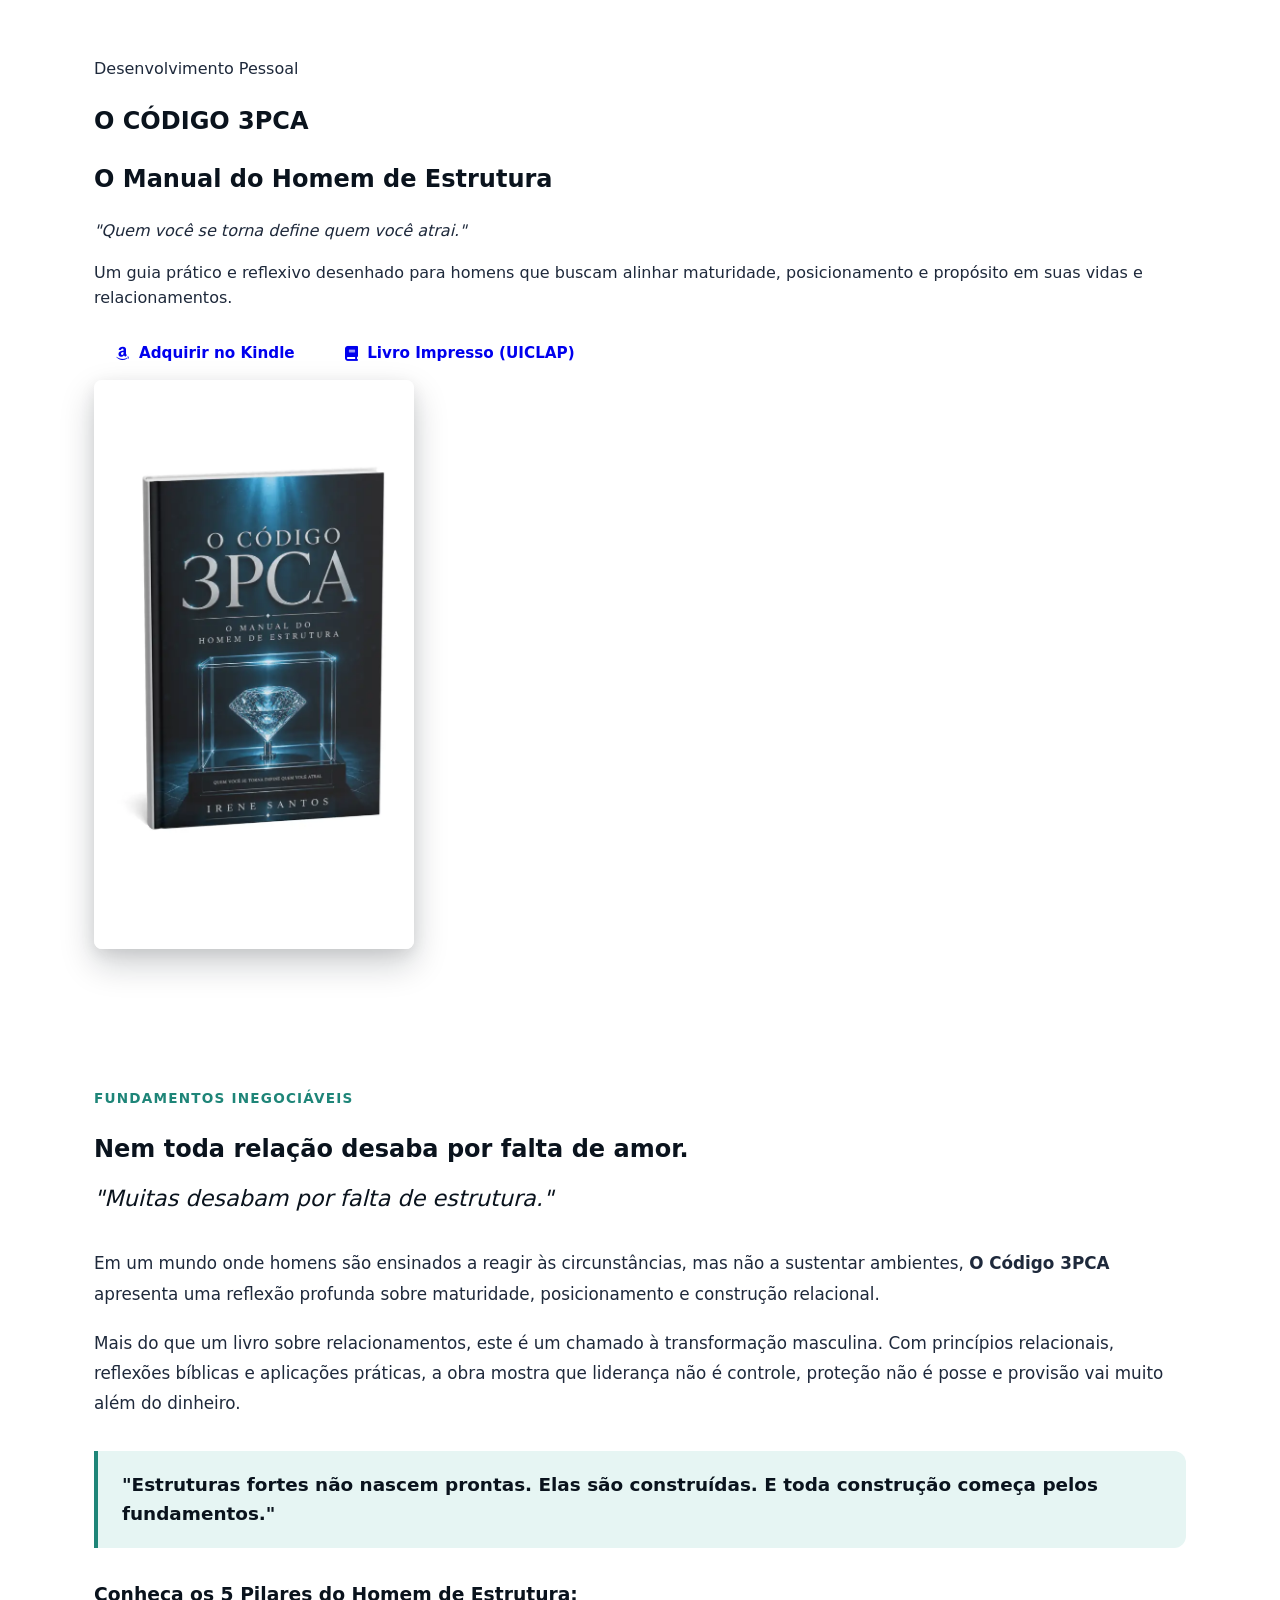
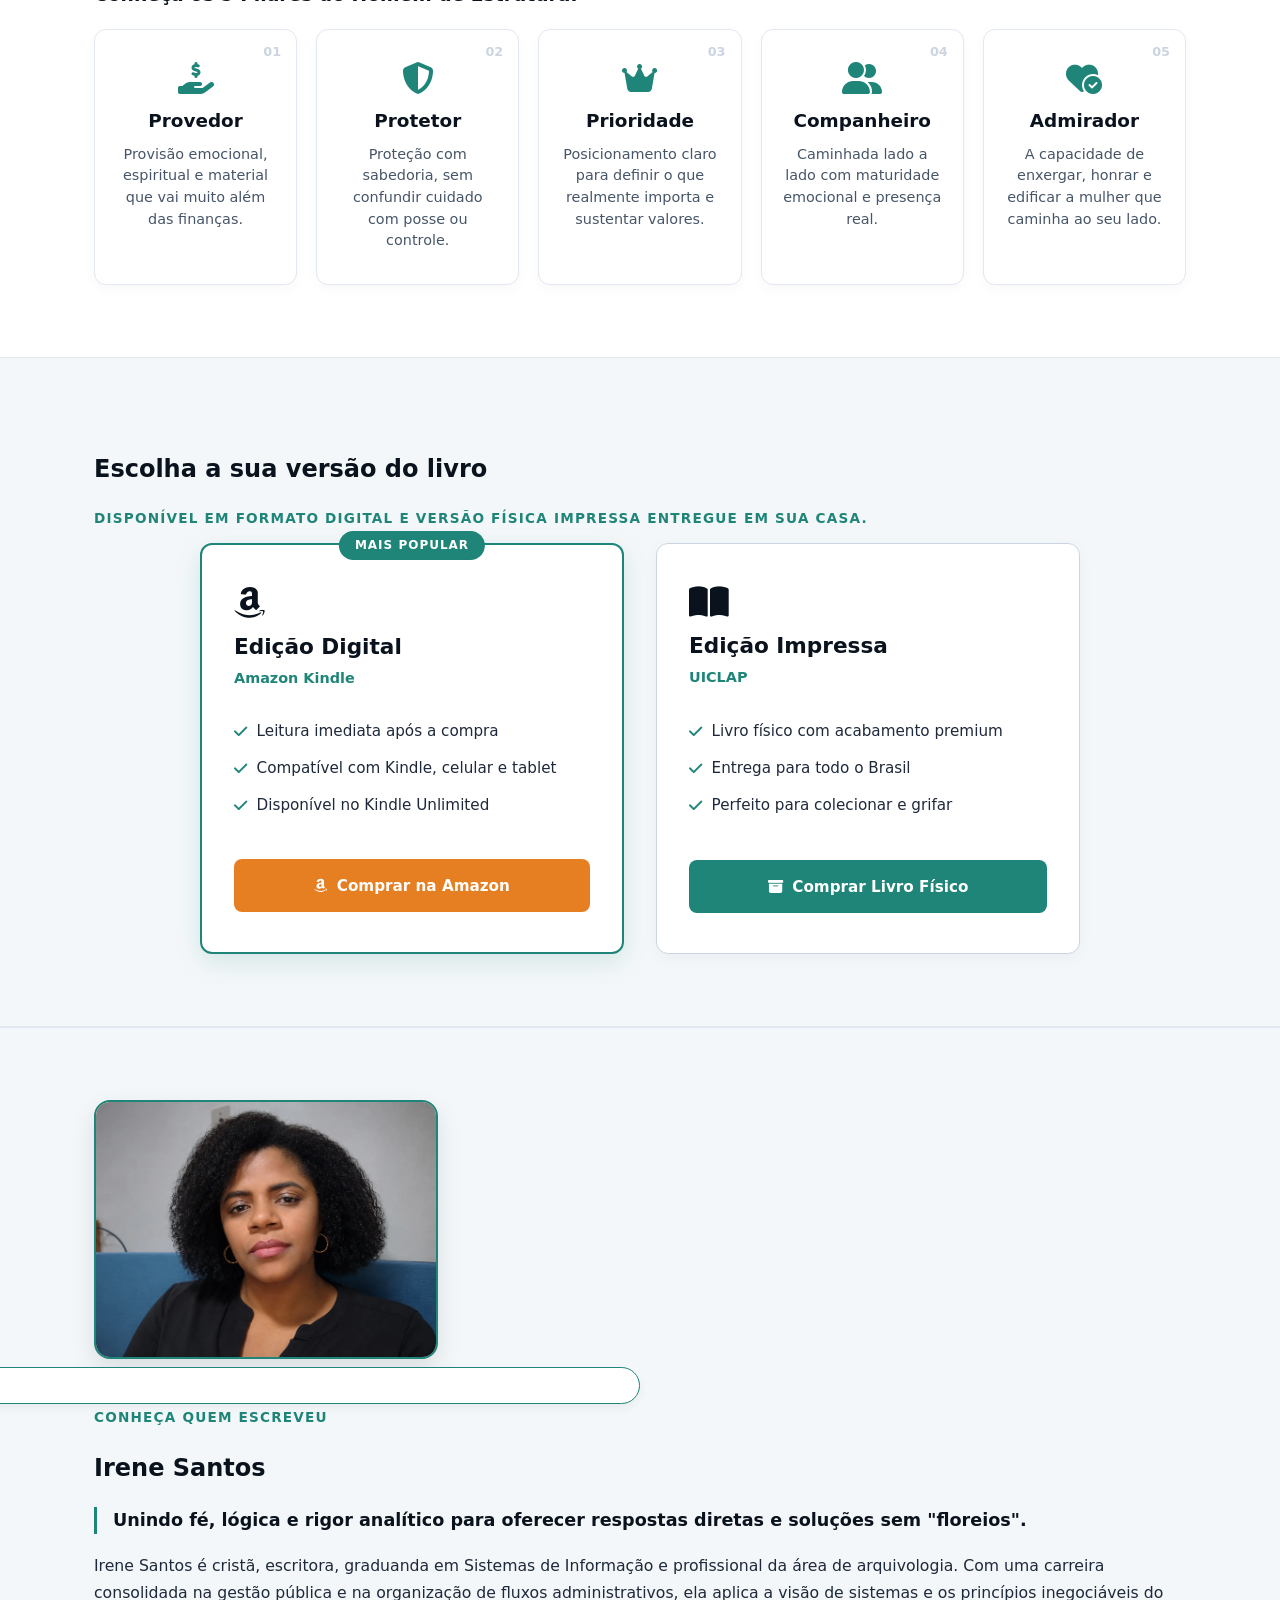
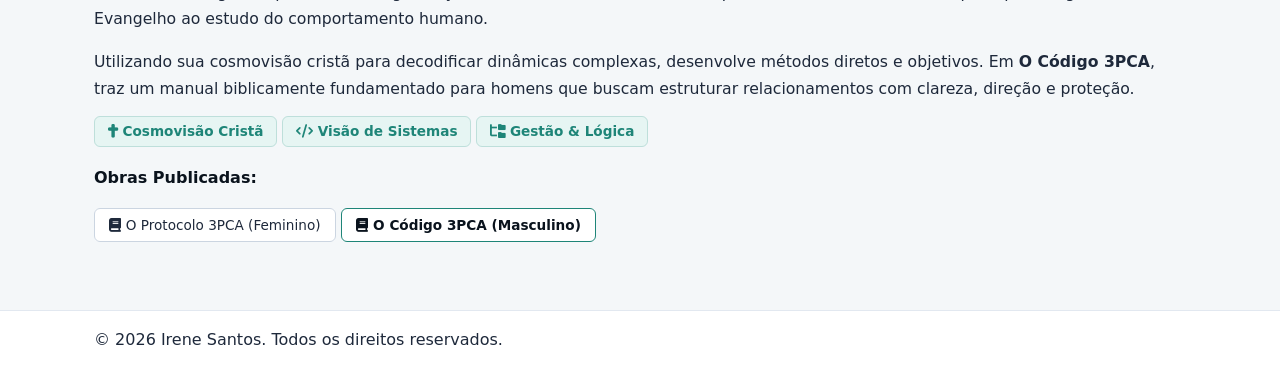
==== index.html @ 11f5ca6d "Update links and image source in index.html 2A" ====
<!DOCTYPE html>
<html lang="pt-BR">
<head>
  <meta charset="UTF-8">
  <meta name="viewport" content="width=device-width, initial-scale=1.0">
  <title>O Código 3PCA - O Manual do Homem de Estrutura | Irene Santos</title>
  <link rel="stylesheet" href="estilo.css">
  <link rel="stylesheet" href="https://cdnjs.cloudflare.com/ajax/libs/font-awesome/6.4.0/css/all.min.css">
</head>
<body class="theme-dark">

  <!-- HERO SECTION -->
  <section class="hero-livro">
    <div class="container hero-content">
      <div class="hero-text">
        <span class="badge">Desenvolvimento Pessoal</span>
        <h1>O CÓDIGO 3PCA</h1>
        <h2 class="subtitulo-livro">O Manual do Homem de Estrutura</h2>
        <p class="frase-impacto"><em>"Quem você se torna define quem você atrai."</em></p>
        
        <p class="descricao">
          Um guia prático e reflexivo desenhado para homens que buscam alinhar maturidade, posicionamento e propósito em suas vidas e relacionamentos.
        </p>

        <div class="cta-group">
          <a href="https://www.amazon.com.br/dp/B0H6GTV5L2" target="_blank" class="btn-amazon">
            <i class="fa-brands fa-amazon"></i> Adquirir no Kindle
          </a>
          <a href="https://loja.uiclap.com/titulo/ua179970" target="_blank" class="btn-uiclap">
            <i class="fa-solid fa-book"></i> Livro Impresso (UICLAP)
          </a>
        </div>
      </div>

      <div class="hero-capa">
        <!-- Mockup da capa em destaque -->
        <img src="livrocdg.webp" alt="Capa do livro O Código 3PCA" class="capa-3d">
      </div>
    </div>
  </section>

<!-- SEÇÃO SINOPSE E MENSAGEM PRINCIPAL -->
  <section id="sinopse" class="section secao-sinopse">
    <div class="container">
      
      <!-- CABEÇALHO DA SINOPSE -->
      <div class="sinopse-header text-center">
        <span class="subtitulo-sinopse">Fundamentos Inegociáveis</span>
        <h2 class="section-title">Nem toda relação desaba por falta de amor.</h2>
        <p class="frase-mestra"><em>"Muitas desabam por falta de estrutura."</em></p>
      </div>

      <!-- TEXTO DA SINOPSE EM DESTAQUE -->
      <div class="sinopse-corpo">
        <p>
          Em um mundo onde homens são ensinados a reagir às circunstâncias, mas não a sustentar ambientes, <strong>O Código 3PCA</strong> apresenta uma reflexão profunda sobre maturidade, posicionamento e construção relacional.
        </p>
        <p>
          Mais do que um livro sobre relacionamentos, este é um chamado à transformação masculina. Com princípios relacionais, reflexões bíblicas e aplicações práticas, a obra mostra que liderança não é controle, proteção não é posse e provisão vai muito além do dinheiro.
        </p>
        <blockquote class="destaque-chamada">
          "Estruturas fortes não nascem prontas. Elas são construídas. E toda construção começa pelos fundamentos."
        </blockquote>
      </div>

      <!-- OS 5 PILARES FUNDAMENTAIS -->
      <div class="pilares-container">
        <h3 class="text-center titulo-pilares">Conheça os 5 Pilares do Homem de Estrutura:</h3>
        
        <div class="grid-5-pilares">
          <div class="card-pilar">
            <span class="numero-pilar">01</span>
            <i class="fa-solid fa-hand-holding-dollar icon-pilar"></i>
            <h4>Provedor</h4>
            <p>Provisão emocional, espiritual e material que vai muito além das finanças.</p>
          </div>

          <div class="card-pilar">
            <span class="numero-pilar">02</span>
            <i class="fa-solid fa-shield-halved icon-pilar"></i>
            <h4>Protetor</h4>
            <p>Proteção com sabedoria, sem confundir cuidado com posse ou controle.</p>
          </div>

          <div class="card-pilar">
            <span class="numero-pilar">03</span>
            <i class="fa-solid fa-crown icon-pilar"></i>
            <h4>Prioridade</h4>
            <p>Posicionamento claro para definir o que realmente importa e sustentar valores.</p>
          </div>

          <div class="card-pilar">
            <span class="numero-pilar">04</span>
            <i class="fa-solid fa-user-group icon-pilar"></i>
            <h4>Companheiro</h4>
            <p>Caminhada lado a lado com maturidade emocional e presença real.</p>
          </div>

          <div class="card-pilar">
            <span class="numero-pilar">05</span>
            <i class="fa-solid fa-heart-circle-check icon-pilar"></i>
            <h4>Admirador</h4>
            <p>A capacidade de enxergar, honrar e edificar a mulher que caminha ao seu lado.</p>
          </div>
        </div>
      </div>

    </div>
  </section>

  <!-- SEÇÃO DE VENDAS / OPÇÕES DE COMPRA -->
  <section id="comprar" class="section secao-venda">
    <div class="container text-center">
      <h2 class="section-title">Escolha a sua versão do livro</h2>
      <p class="section-subtitle">Disponível em formato digital e versão física impressa entregue em sua casa.</p>

      <div class="grid-venda">
        <!-- OPÇÃO 1: KINDLE / AMAZON -->
        <div class="card-venda card-destaque">
          <div class="tag-venda">Mais Popular</div>
          <div class="card-header">
            <i class="fa-brands fa-amazon icon-venda"></i>
            <h3>Edição Digital</h3>
            <span class="plataforma">Amazon Kindle</span>
          </div>
          
          <ul class="beneficios-venda">
            <li><i class="fa-solid fa-check"></i> Leitura imediata após a compra</li>
            <li><i class="fa-solid fa-check"></i> Compatível com Kindle, celular e tablet</li>
            <li><i class="fa-solid fa-check"></i> Disponível no Kindle Unlimited</li>
          </ul>

          <a href="https://www.amazon.com.br/dp/B0H6GTV5L2" target="_blank" class="btn-comprar btn-amazon-full">
            <i class="fa-brands fa-amazon"></i> Comprar na Amazon
          </a>
        </div>

        <!-- OPÇÃO 2: LIVRO IMPRESSO / UICLAP -->
        <div class="card-venda">
          <div class="card-header">
            <i class="fa-solid fa-book-open icon-venda"></i>
            <h3>Edição Impressa</h3>
            <span class="plataforma">UICLAP</span>
          </div>

          <ul class="beneficios-venda">
            <li><i class="fa-solid fa-check"></i> Livro físico com acabamento premium</li>
            <li><i class="fa-solid fa-check"></i> Entrega para todo o Brasil</li>
            <li><i class="fa-solid fa-check"></i> Perfeito para colecionar e grifar</li>
          </ul>

          <a href="https://loja.uiclap.com/titulo/ua179970" target="_blank" class="btn-comprar btn-uiclap-full">
            <i class="fa-solid fa-box-archive"></i> Comprar Livro Físico
          </a>
        </div>
      </div>
    </div>
  </section>
  
  <!-- SEÇÃO SOBRE A AUTORA -->
  <section id="autora" class="section secao-autora">
    <div class="container grid-autora">
      <!-- FOTO / ILUSTRAÇÃO DA AUTORA -->
      <div class="autora-imagem-wrapper">
        <img src="irene.webp" alt="Irene Santos" class="foto-autora">
        <div class="badge-autora">
          <i class="fa-solid fa-pen-nib"></i> Autora & Analista
        </div>
      </div>

      <!-- BIOGRAFIA E CREDENCIAIS -->
      <div class="autora-conteudo">
        <span class="subtitulo-autora">Conheça quem escreveu</span>
        <h2>Irene Santos</h2>
        
        <p class="destaque-bio">
          Unindo fé, lógica e rigor analítico para oferecer respostas diretas e soluções sem "floreios".
        </p>

        <p class="texto-bio">
          Irene Santos é cristã, escritora, graduanda em Sistemas de Informação e profissional da área de arquivologia. Com uma carreira consolidada na gestão pública e na organização de fluxos administrativos, ela aplica a visão de sistemas e os princípios inegociáveis do Evangelho ao estudo do comportamento humano.
        </p>

        <p class="texto-bio">
          Utilizando sua cosmovisão cristã para decodificar dinâmicas complexas, desenvolve métodos diretos e objetivos. Em <strong>O Código 3PCA</strong>, traz um manual biblicamente fundamentado para homens que buscam estruturar relacionamentos com clareza, direção e proteção.
        </p>

        <!-- TAGS DE EXPERTISE / PILARES DA AUTORA -->
        <div class="tags-expertise">
          <span><i class="fa-solid fa-cross"></i> Cosmovisão Cristã</span>
          <span><i class="fa-solid fa-code"></i> Visão de Sistemas</span>
          <span><i class="fa-solid fa-folder-tree"></i> Gestão & Lógica</span>
        </div>

        <!-- LIVROS DA AUTORA (CARDS COMPACTOS) -->
        <div class="obras-autora">
          <h4>Obras Publicadas:</h4>
          <div class="lista-obras">
            <span class="obra-tag"><i class="fa-solid fa-book"></i> O Protocolo 3PCA (Feminino)</span>
            <span class="obra-tag destaque"><i class="fa-solid fa-book"></i> O Código 3PCA (Masculino)</span>
          </div>
        </div>
      </div>
    </div>
  </section>

  <!-- RODAPÉ -->
  <footer class="footer">
    <div class="container text-center">
      <p>&copy; 2026 Irene Santos. Todos os direitos reservados.</p>
    </div>
  </footer>

</body>
</html>
---- estilo.css ----
/* ==========================================================================
   1. VARIÁVEIS GLOBAIS E TEMA LIGHT PREMIUM
   ========================================================================== */
:root {
  --color-primary: #0a131d;     /* Azul-noturno profundo da capa */
  --color-bg-body: #ffffff;     /* Fundo branco puro */
  --color-bg-section: #f4f7f9;  /* Cinza-azulado muito claro para alternância */
  --color-card-bg: #ffffff;     /* Fundo dos cartões em branco */
  
  --color-accent: #1e8578;      /* Verde-água/Turquesa escuro (Contraste Acessível) */
  --color-accent-light: #e6f5f3;/* Fundo suave para destaques */
  
  --color-text-main: #1e293b;   /* Texto principal (Azul/Cinza escuro para máxima nitidez) */
  --color-text-muted: #475569;  /* Texto secundário/subtítulos */
  --color-titles: #0a131d;      /* Títulos principais em azul-noturno */
  
  --radius-md: 12px;
  --max-width: 1140px;
}

body {
  background-color: var(--color-bg-body);
  color: var(--color-text-main);
  font-family: system-ui, -apple-system, BlinkMacSystemFont, "Segoe UI", Roboto, sans-serif;
  margin: 0;
  line-height: 1.6;
}

/* ==========================================================================
   2. ESTRUTURA E CONTAINERS
   ========================================================================== */
.container {
  width: 90%;
  max-width: var(--max-width);
  margin: 0 auto;
  padding-left: 1.5rem;
  padding-right: 1.5rem;
  box-sizing: border-box;
}

.section, 
.secao-sinopse, 
.secao-autora, 
.secao-venda {
  padding: 4.5rem 0;
  box-sizing: border-box;
}

/* Alternância suave de seções */
.secao-autora, 
.secao-venda {
  background-color: var(--color-bg-section);
  border-top: 1px solid #e2e8f0;
  border-bottom: 1px solid #e2e8f0;
}

/* ==========================================================================
   3. TIPOGRAFIA E CABEÇALHOS
   ========================================================================== */
h1, h2, h3, h4, 
.section-title, 
.autora-conteudo h2 {
  color: var(--color-titles);
  font-weight: 700;
}

.section-subtitle, 
.subtitulo-sinopse, 
.subtitulo-autora {
  color: var(--color-accent);
  font-weight: 700;
  text-transform: uppercase;
  letter-spacing: 1.2px;
  font-size: 0.85rem;
}

/* ==========================================================================
   4. HERO SECTION E DESTAQUE DA CAPA
   ========================================================================== */
.hero-livro {
  padding: 3.5rem 0;
  background-color: var(--color-bg-body);
}

.capa-3d {
  width: 100%;
  max-width: 320px;
  border-radius: 8px;
  box-shadow: 0 15px 35px rgba(10, 19, 29, 0.2), 0 5px 15px rgba(0, 0, 0, 0.08);
  transition: transform 0.3s ease;
}

.capa-3d:hover {
  transform: translateY(-5px);
}

/* ==========================================================================
   5. SEÇÃO SINOPSE E OS 5 PILARES
   ========================================================================== */
.secao-sinopse {
  background-color: var(--color-bg-body);
}

.frase-mestra {
  font-size: 1.4rem;
  color: var(--color-titles);
  margin-top: -0.5rem;
  margin-bottom: 2rem;
  font-style: italic;
}

.sinopse-corpo p {
  color: var(--color-text-main);
  font-size: 1.05rem;
  line-height: 1.8;
  margin-bottom: 1.2rem;
}

.destaque-chamada {
  background: var(--color-accent-light);
  border-left: 4px solid var(--color-accent);
  color: var(--color-titles);
  font-size: 1.15rem;
  font-weight: 600;
  padding: 1.2rem 1.5rem;
  margin: 2rem 0;
  border-radius: 0 var(--radius-md) var(--radius-md) 0;
  text-align: left;
}

/* Grid dos Pilares */
.grid-5-pilares {
  display: grid;
  grid-template-columns: repeat(auto-fit, minmax(200px, 1fr));
  gap: 1.2rem;
}

.card-pilar {
  background: var(--color-card-bg);
  border: 1px solid #e2e8f0;
  border-radius: var(--radius-md);
  padding: 2rem 1.2rem;
  text-align: center;
  position: relative;
  box-shadow: 0 4px 12px rgba(0, 0, 0, 0.03);
  transition: all 0.3s ease;
}

.card-pilar:hover {
  transform: translateY(-4px);
  border-color: var(--color-accent);
  box-shadow: 0 8px 20px rgba(30, 133, 120, 0.12);
}

.numero-pilar {
  position: absolute;
  top: 12px;
  right: 15px;
  font-size: 0.8rem;
  font-weight: 800;
  color: #cbd5e1;
}

.icon-pilar {
  font-size: 2rem;
  color: var(--color-accent);
  margin-bottom: 0.8rem;
}

.card-pilar h4 {
  color: var(--color-titles);
  font-size: 1.15rem;
  margin: 0 0 0.5rem 0;
}

.card-pilar p {
  color: var(--color-text-muted);
  font-size: 0.9rem;
  line-height: 1.5;
  margin: 0;
}

/* ==========================================================================
   6. SEÇÃO DE VENDAS & CARTÕES DE COMPRA
   ========================================================================== */
.grid-venda {
  display: grid;
  grid-template-columns: repeat(auto-fit, minmax(280px, 1fr));
  gap: 2rem;
  max-width: 880px;
  margin: 0 auto;
}

.card-venda {
  background: var(--color-card-bg);
  border: 1px solid #cbd5e1;
  border-radius: var(--radius-md);
  padding: 2.5rem 2rem;
  position: relative;
  display: flex;
  flex-direction: column;
  justify-content: space-between;
  box-shadow: 0 4px 15px rgba(0, 0, 0, 0.04);
  transition: transform 0.3s ease, border-color 0.3s ease;
}

.card-venda.card-destaque {
  border: 2px solid var(--color-accent);
  box-shadow: 0 8px 25px rgba(30, 133, 120, 0.15);
}

.tag-venda {
  position: absolute;
  top: -14px;
  left: 50%;
  transform: translateX(-50%);
  background-color: var(--color-accent);
  color: #ffffff;
  font-size: 0.75rem;
  font-weight: 700;
  text-transform: uppercase;
  padding: 0.3rem 1rem;
  border-radius: 20px;
  letter-spacing: 1px;
}

.icon-venda {
  font-size: 2.2rem;
  color: var(--color-titles);
  margin-bottom: 0.6rem;
}

.card-header h3 {
  color: var(--color-titles);
  margin: 0;
  font-size: 1.35rem;
}

.plataforma {
  color: var(--color-accent);
  font-size: 0.9rem;
  font-weight: 600;
}

/* Benefícios (Fixa o contraste do texto) */
.beneficios-venda {
  list-style: none;
  padding: 0;
  margin: 1.8rem 0;
  text-align: left;
}

.beneficios-venda li {
  margin-bottom: 0.8rem;
  color: var(--color-text-main); /* Corrigido de #cbd5e1 para escuro */
  font-size: 0.95rem;
  display: flex;
  align-items: center;
  gap: 0.6rem;
}

.beneficios-venda i {
  color: var(--color-accent);
}

/* Botões de Conversão */
.btn-comprar, .btn-amazon, .btn-uiclap {
  display: inline-flex;
  align-items: center;
  justify-content: center;
  gap: 0.6rem;
  padding: 0.9rem 1.4rem;
  border-radius: 8px;
  font-weight: 700;
  text-decoration: none;
  font-size: 0.95rem;
  transition: all 0.25s ease;
}

.btn-amazon-full {
  background-color: #e67e22;
  color: #ffffff;
}

.btn-amazon-full:hover {
  background-color: #d35400;
  box-shadow: 0 4px 12px rgba(230, 126, 34, 0.3);
}

.btn-uiclap-full {
  background-color: var(--color-accent);
  color: #ffffff;
}

.btn-uiclap-full:hover {
  background-color: #16655c;
  box-shadow: 0 4px 12px rgba(30, 133, 120, 0.3);
}

/* ==========================================================================
   7. SEÇÃO SOBRE A AUTORA
   ========================================================================== */
.foto-autora {
  width: 100%;
  max-width: 340px;
  border-radius: 16px;
  border: 2px solid var(--color-accent);
  box-shadow: 0 10px 25px rgba(0, 0, 0, 0.1);
  object-fit: cover;
}

.badge-autora {
  position: static;
  bottom: -15px;
  left: 50%;
  transform: translateX(-50%);
  background-color: var(--color-card-bg);
  border: 1px solid var(--color-accent);
  color: var(--color-titles);
  padding: 0.4rem 1.2rem;
  border-radius: 20px;
  font-size: 0.85rem;
  font-weight: 600;
  box-shadow: 0 4px 10px rgba(0,0,0,0.05);
}

.destaque-bio {
  color: var(--color-titles); /* Corrigido de #ffffff para escuro */
  font-size: 1.1rem;
  font-weight: 600;
  line-height: 1.5;
  border-left: 3px solid var(--color-accent);
  padding-left: 1rem;
  margin-bottom: 1.2rem;
}

.texto-bio {
  color: var(--color-text-main);
  font-size: 0.98rem;
  line-height: 1.7;
  margin-bottom: 1rem;
}

.tags-expertise span {
  background: var(--color-accent-light);
  color: var(--color-accent);
  border: 1px solid rgba(30, 133, 120, 0.2);
  padding: 0.4rem 0.8rem;
  border-radius: 6px;
  font-size: 0.85rem;
  font-weight: 600;
}

.obra-tag {
  background: #ffffff;
  color: var(--color-text-main);
  padding: 0.5rem 0.9rem;
  border-radius: 6px;
  font-size: 0.85rem;
  border: 1px solid #cbd5e1;
}

.obra-tag.destaque {
  border-color: var(--color-accent);
  color: var(--color-titles);
  font-weight: 600;
}

/* Responsividade para Telas Menores */
@media (max-width: 991px) {
  .grid-autora {
    grid-template-columns: 1fr;
    gap: 2.5rem;
  }
}
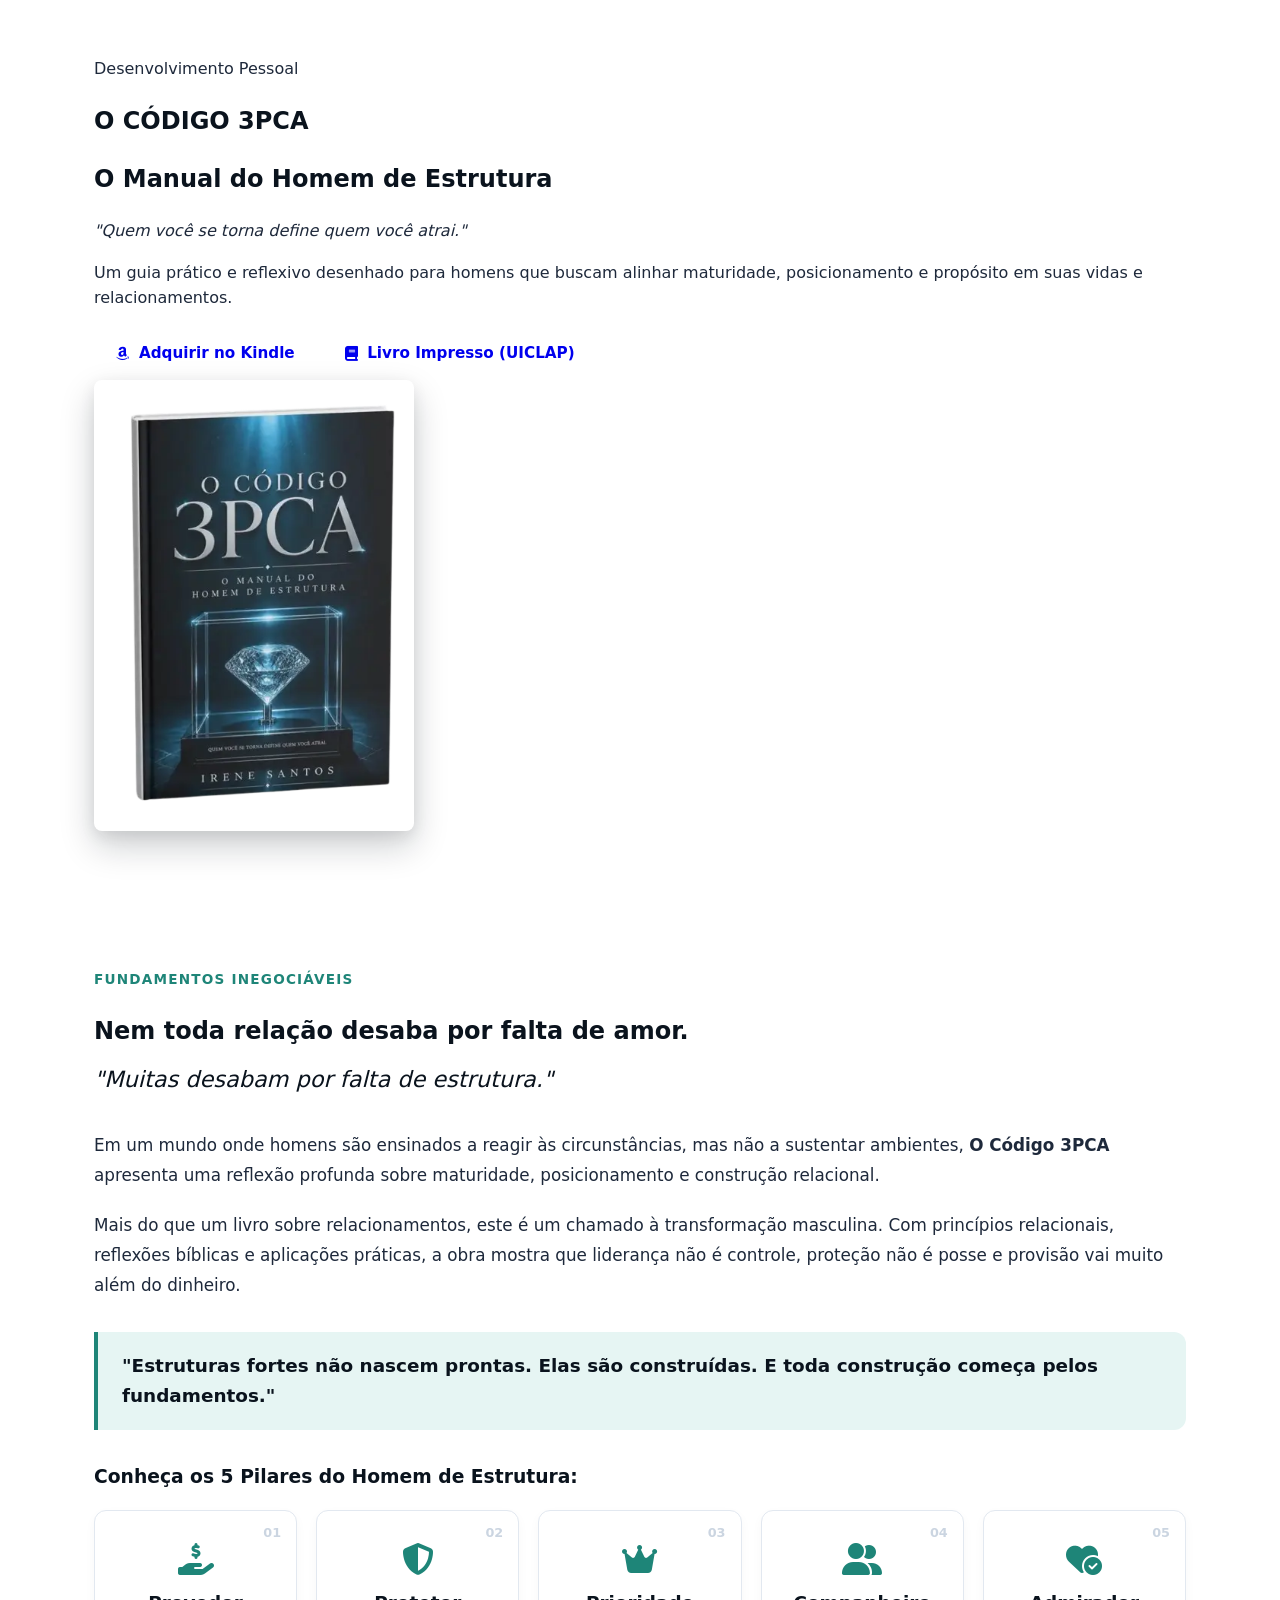
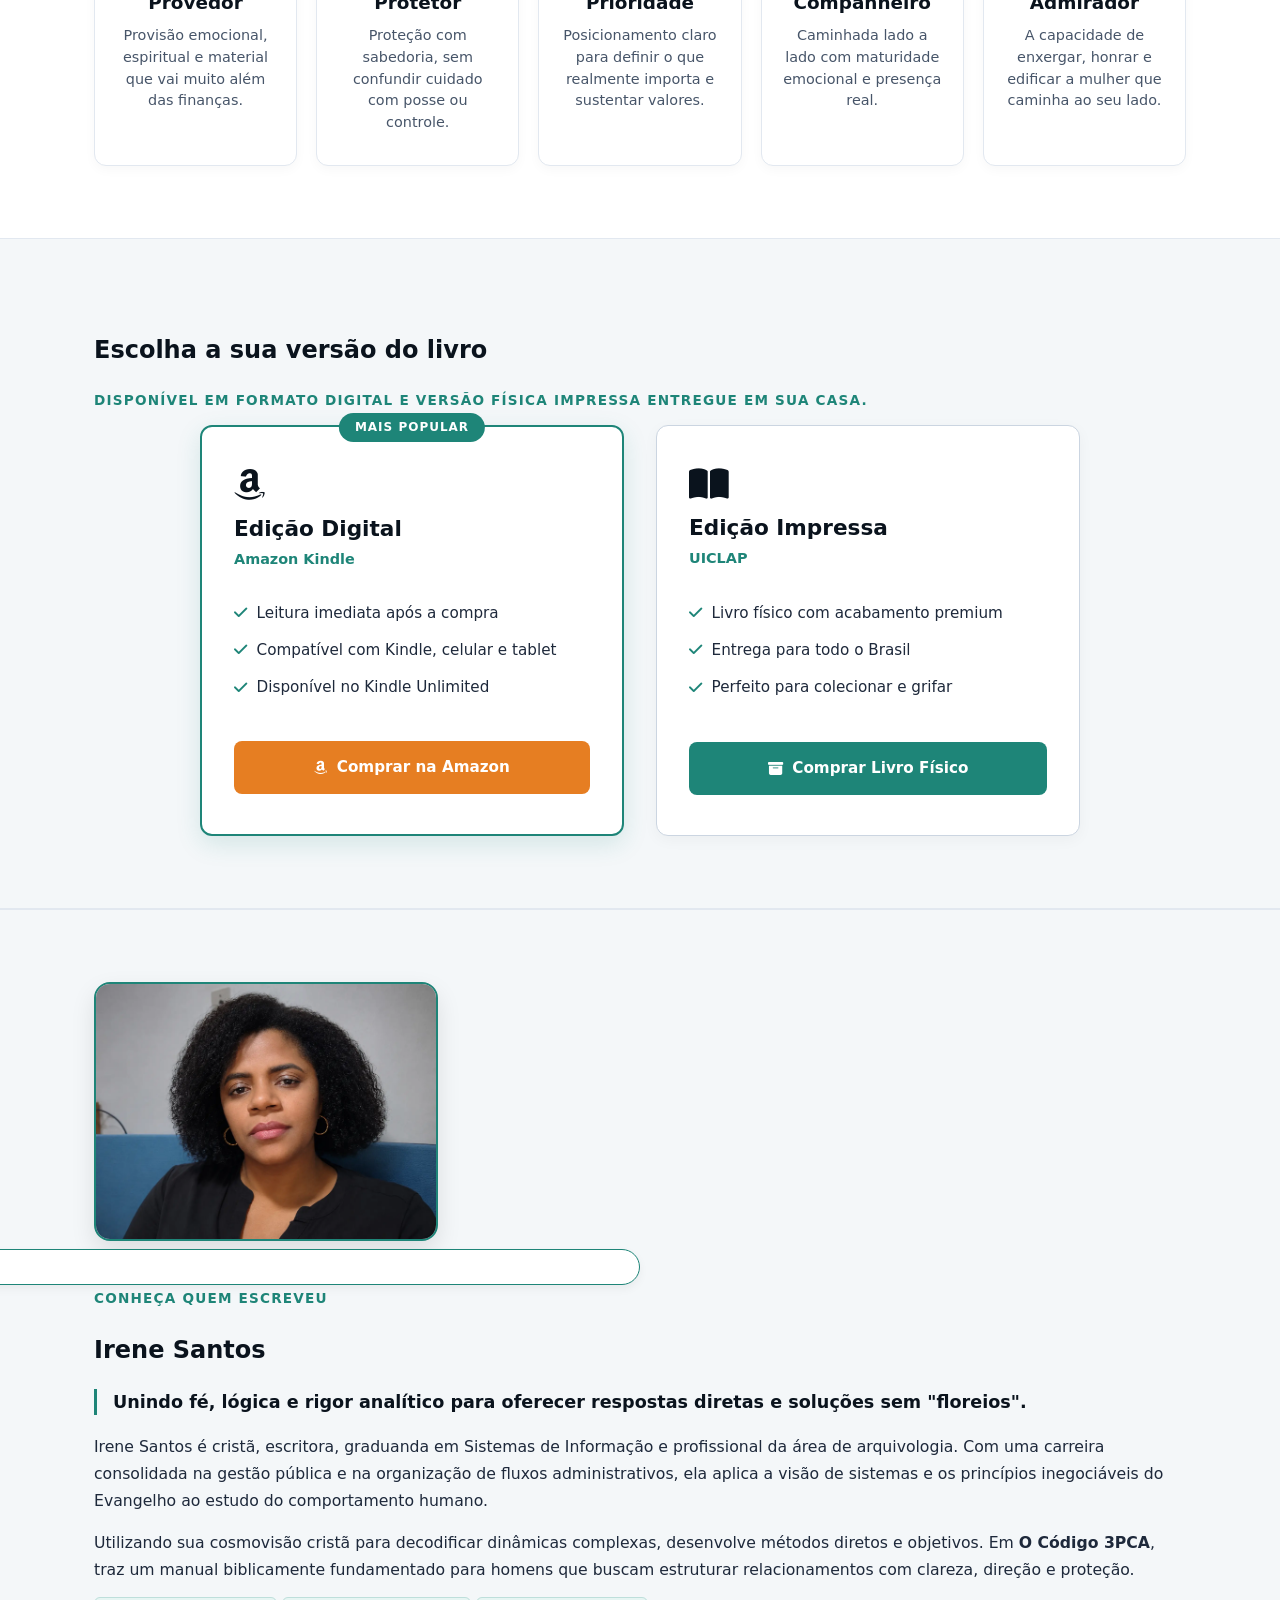
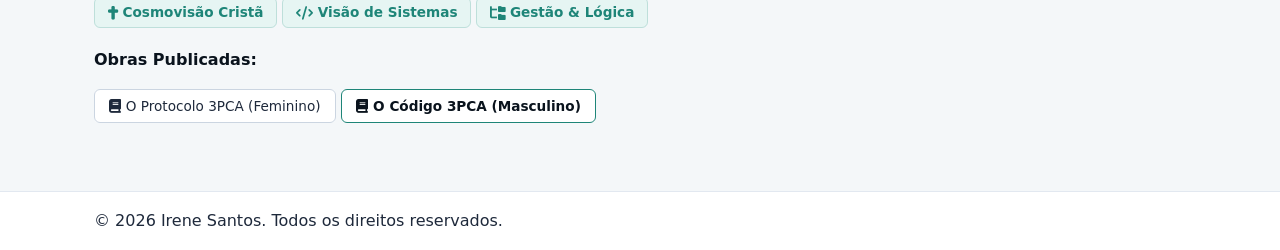
==== commit b269ae5e: "Update image source for book cover in index.html" ====
--- a/index.html
+++ b/index.html
@@ -34,7 +34,7 @@
 
       <div class="hero-capa">
         <!-- Mockup da capa em destaque -->
-        <img src="livrocdg.webp" alt="Capa do livro O Código 3PCA" class="capa-3d">
+        <img src="capa-3d.webp" alt="Capa do livro O Código 3PCA" class="capa-3d">
       </div>
     </div>
   </section>
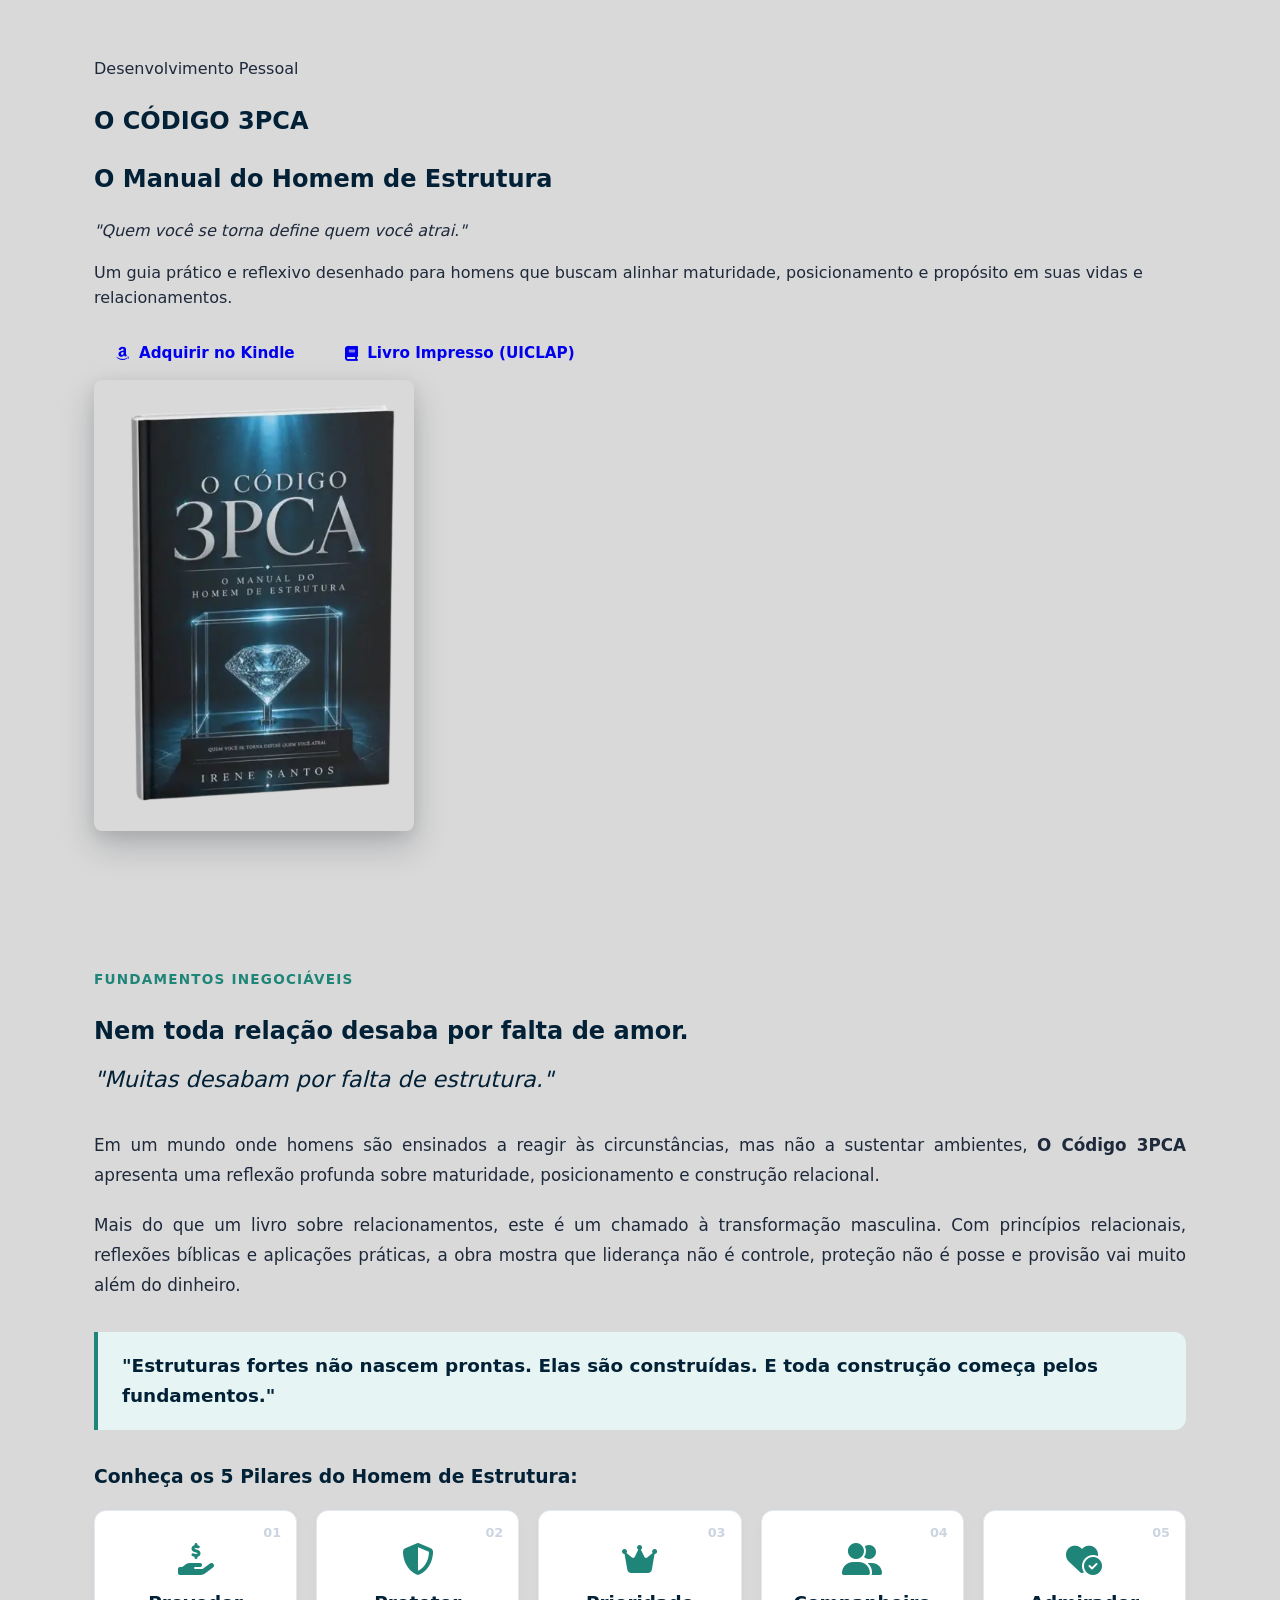
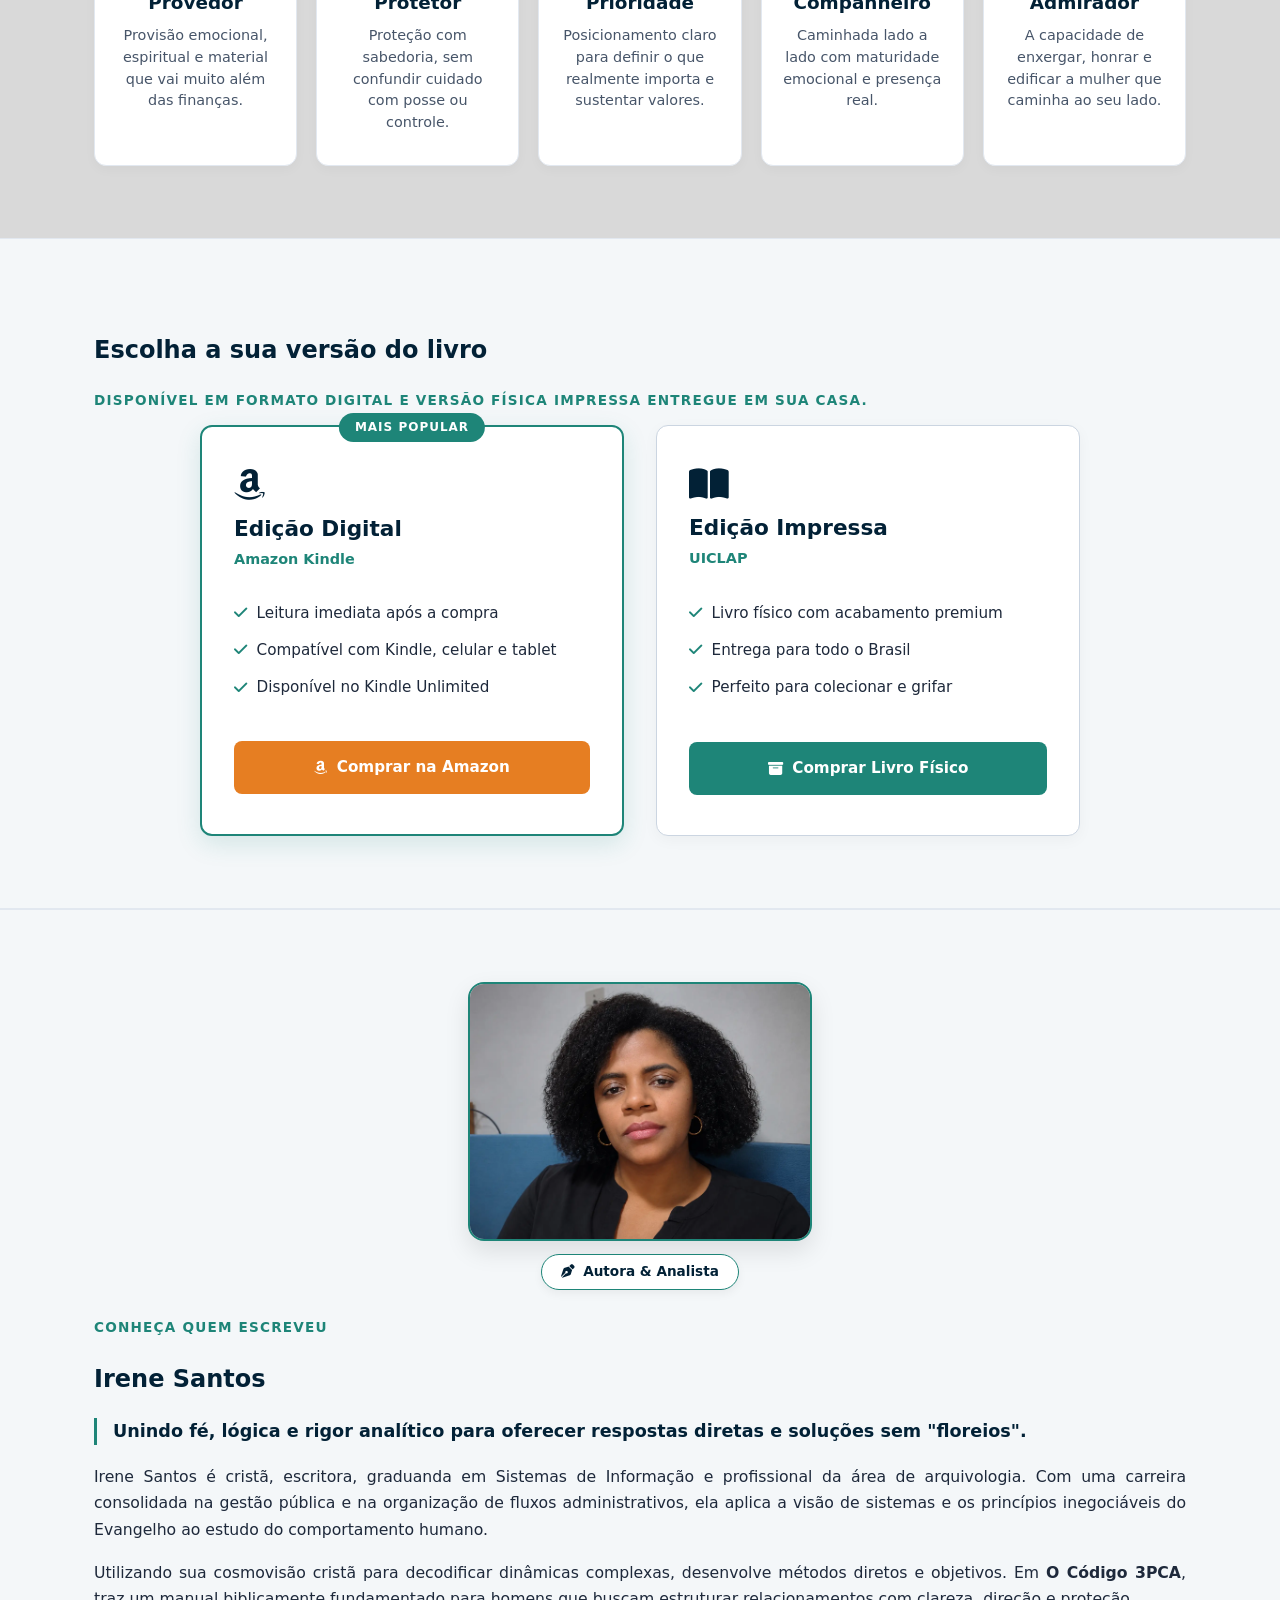
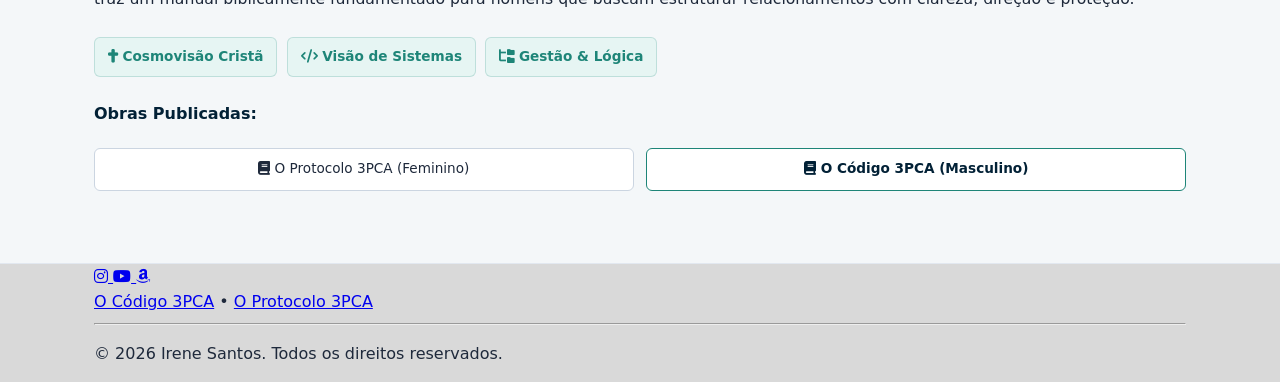
==== commit 62ecb1ea: "Revamp footer with social links and navigation" ====
--- a/index.html
+++ b/index.html
@@ -205,11 +205,37 @@
   </section>
 
   <!-- RODAPÉ -->
-  <footer class="footer">
-    <div class="container text-center">
-      <p>&copy; 2026 Irene Santos. Todos os direitos reservados.</p>
-    </div>
-  </footer>
+ <!-- RODAPÉ COMPLETO -->
+<footer class="footer">
+  <div class="container footer-content text-center">
+    
+    <!-- LINKS DAS REDES SOCIAIS -->
+    <div class="footer-social">
+      <a href="https://instagram.com/irenesantos.3pca" target="_blank" aria-label="Instagram" class="social-link">
+        <i class="fa-brands fa-instagram"></i>
+      </a>
+      <a href="https://youtube.com/@SEU_CANAL" target="_blank" aria-label="YouTube" class="social-link">
+        <i class="fa-brands fa-youtube"></i>
+      </a>
+      <a href="https://amazon.com/author/SEU_PERFIL" target="_blank" aria-label="Página de Autora na Amazon" class="social-link">
+        <i class="fa-brands fa-amazon"></i>
+      </a>
+    </div>
+
+    <!-- NAVEGAÇÃO SECUNDÁRIA -->
+    <div class="footer-nav">
+      <a href="/">O Código 3PCA</a>
+      <span class="divisor">•</span>
+      <a href="/protocolo-3pca">O Protocolo 3PCA</a>
+    </div>
+
+    <hr class="footer-divider">
+
+    <p class="copyright">
+      &copy; 2026 Irene Santos. Todos os direitos reservados.
+    </p>
+  </div>
+</footer>
 
 </body>
 </html>
--- a/estilo.css
+++ b/estilo.css
@@ -3,7 +3,7 @@
    ========================================================================== */
 :root {
   --color-primary: #0a131d;     /* Azul-noturno profundo da capa */
-  --color-bg-body: #ffffff;     /* Fundo branco puro */
+  --color-bg-body: #d9d9d9;     /* Fundo cinza claro */
   --color-bg-section: #f4f7f9;  /* Cinza-azulado muito claro para alternância */
   --color-card-bg: #ffffff;     /* Fundo dos cartões em branco */
   
@@ -12,7 +12,7 @@
   
   --color-text-main: #1e293b;   /* Texto principal (Azul/Cinza escuro para máxima nitidez) */
   --color-text-muted: #475569;  /* Texto secundário/subtítulos */
-  --color-titles: #0a131d;      /* Títulos principais em azul-noturno */
+  --color-titles: #022136;      /* Títulos principais em azure escuro */
   
   --radius-md: 12px;
   --max-width: 1140px;
@@ -114,6 +114,8 @@
   font-size: 1.05rem;
   line-height: 1.8;
   margin-bottom: 1.2rem;
+  text-align: justify;
+  hyphens: auto;
 }
 
 .destaque-chamada {
@@ -252,7 +254,7 @@
 
 .beneficios-venda li {
   margin-bottom: 0.8rem;
-  color: var(--color-text-main); /* Corrigido de #cbd5e1 para escuro */
+  color: var(--color-text-main);
   font-size: 0.95rem;
   display: flex;
   align-items: center;
@@ -309,11 +311,18 @@
   object-fit: cover;
 }
 
+/* CONTAINER DA FOTO DA AUTORA E DO BADGE */
+.autora-imagem-wrapper {
+  position: relative;
+  display: flex;
+  flex-direction: column;
+  align-items: center;
+  gap: 0.8rem;
+  margin-bottom: 1.5rem;
+}
+
 .badge-autora {
-  position: static;
-  bottom: -15px;
-  left: 50%;
-  transform: translateX(-50%);
+  position: static; /* Mantém no fluxo normal abaixo da foto */
   background-color: var(--color-card-bg);
   border: 1px solid var(--color-accent);
   color: var(--color-titles);
@@ -321,11 +330,14 @@
   border-radius: 20px;
   font-size: 0.85rem;
   font-weight: 600;
-  box-shadow: 0 4px 10px rgba(0,0,0,0.05);
+  box-shadow: 0 4px 10px rgba(0, 0, 0, 0.05);
+  display: inline-flex;
+  align-items: center;
+  gap: 0.5rem;
 }
 
 .destaque-bio {
-  color: var(--color-titles); /* Corrigido de #ffffff para escuro */
+  color: var(--color-titles);
   font-size: 1.1rem;
   font-weight: 600;
   line-height: 1.5;
@@ -339,18 +351,36 @@
   font-size: 0.98rem;
   line-height: 1.7;
   margin-bottom: 1rem;
+  text-align: justify;
+  hyphens: auto;
+}
+
+.tags-expertise {
+  display: flex;
+  flex-wrap: wrap; /* Permite quebrar linha no celular */
+  gap: 0.6rem;
+  margin: 1.5rem 0;
+  width: 100%;
 }
 
 .tags-expertise span {
   background: var(--color-accent-light);
   color: var(--color-accent);
   border: 1px solid rgba(30, 133, 120, 0.2);
-  padding: 0.4rem 0.8rem;
+  padding: 0.5rem 0.8rem;
   border-radius: 6px;
   font-size: 0.85rem;
   font-weight: 600;
-}
-
+  white-space: normal;
+  word-break: break-word;
+}
+
+.lista-obras {
+  display: flex;
+  flex-direction: column; /* Uma obra abaixo da outra no celular */
+  gap: 0.8rem;
+  width: 100%;
+}
 .obra-tag {
   background: #ffffff;
   color: var(--color-text-main);
@@ -367,6 +397,25 @@
 }
 
 /* Responsividade para Telas Menores */
+
+@media (min-width: 768px) {
+  .lista-obras {
+    flex-direction: row; /* Lado a lado no tablet e PC */
+  }
+}
+
+.obra-tag {
+  background: #ffffff;
+  color: var(--color-text-main);
+  padding: 0.6rem 0.9rem;
+  border-radius: 6px;
+  font-size: 0.85rem;
+  border: 1px solid #cbd5e1;
+  text-align: center;
+  box-sizing: border-box;
+  width: 100%;
+}
+
 @media (max-width: 991px) {
   .grid-autora {
     grid-template-columns: 1fr;
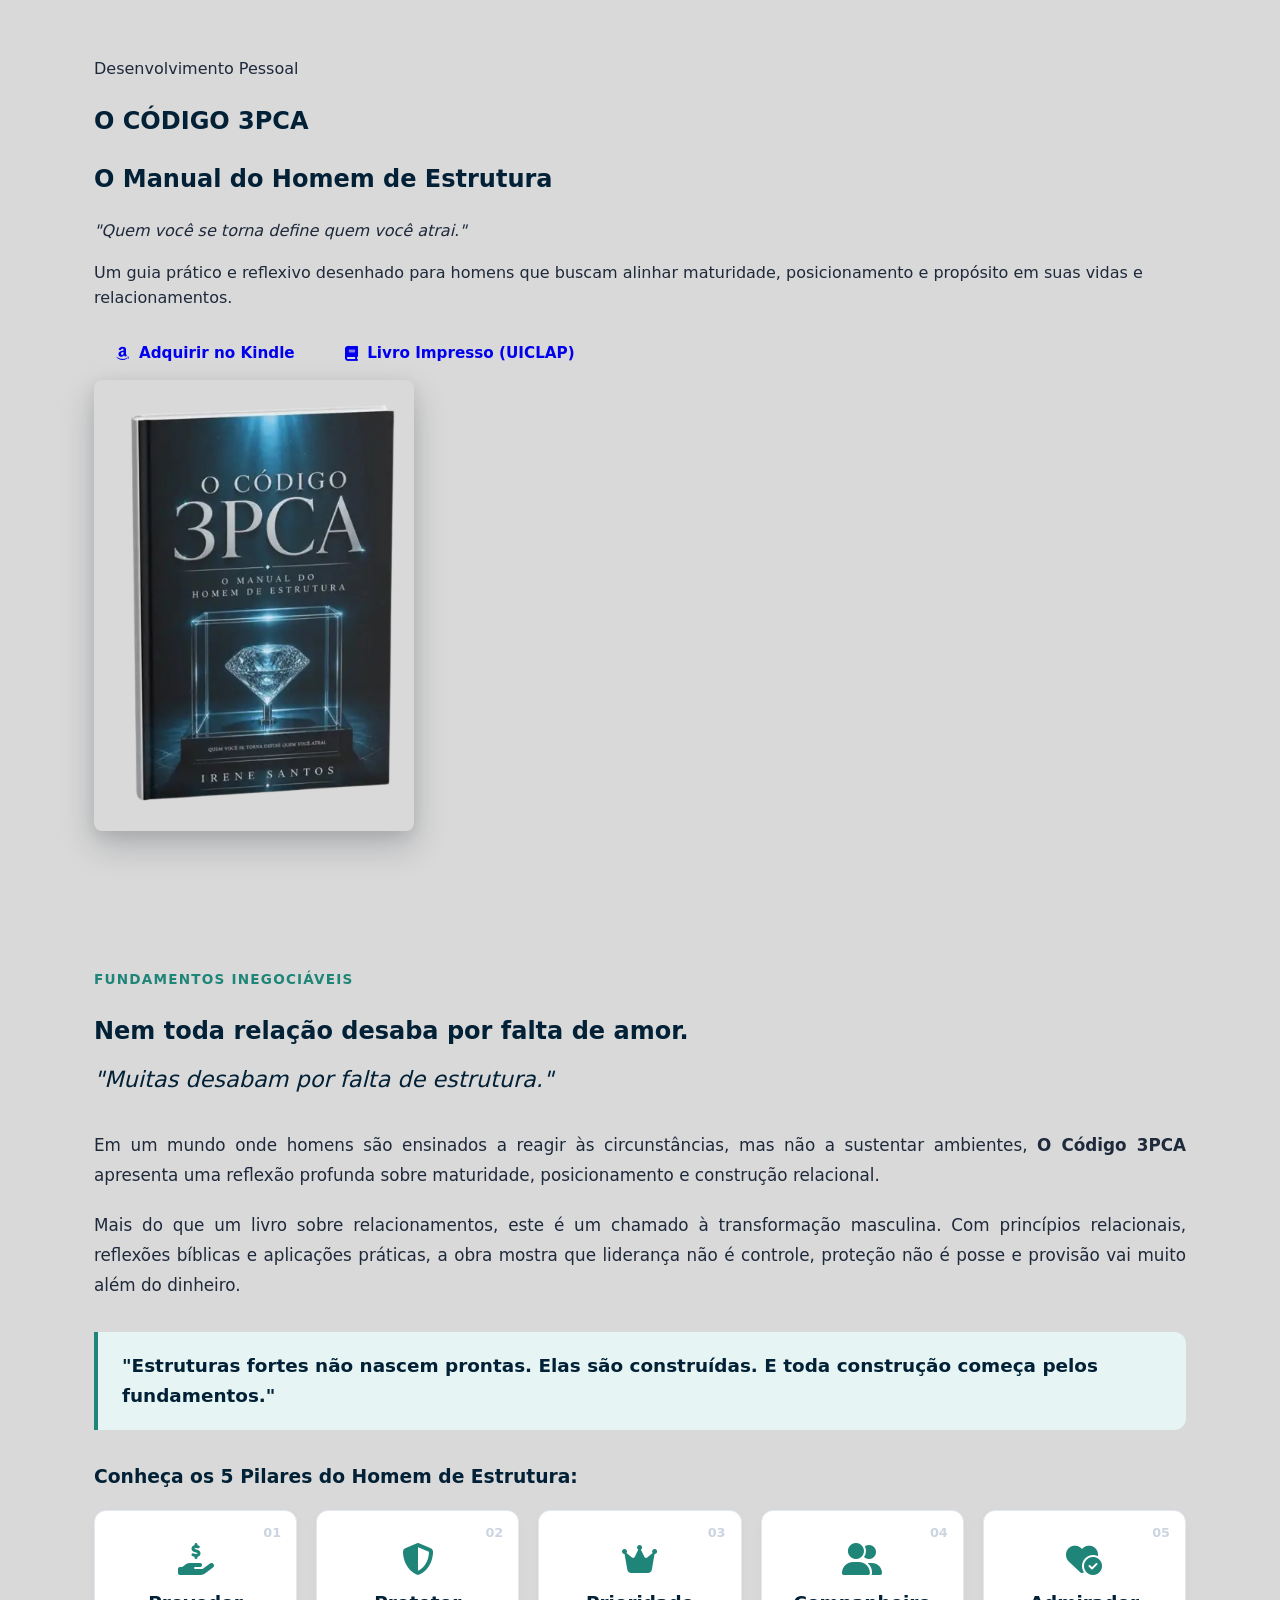
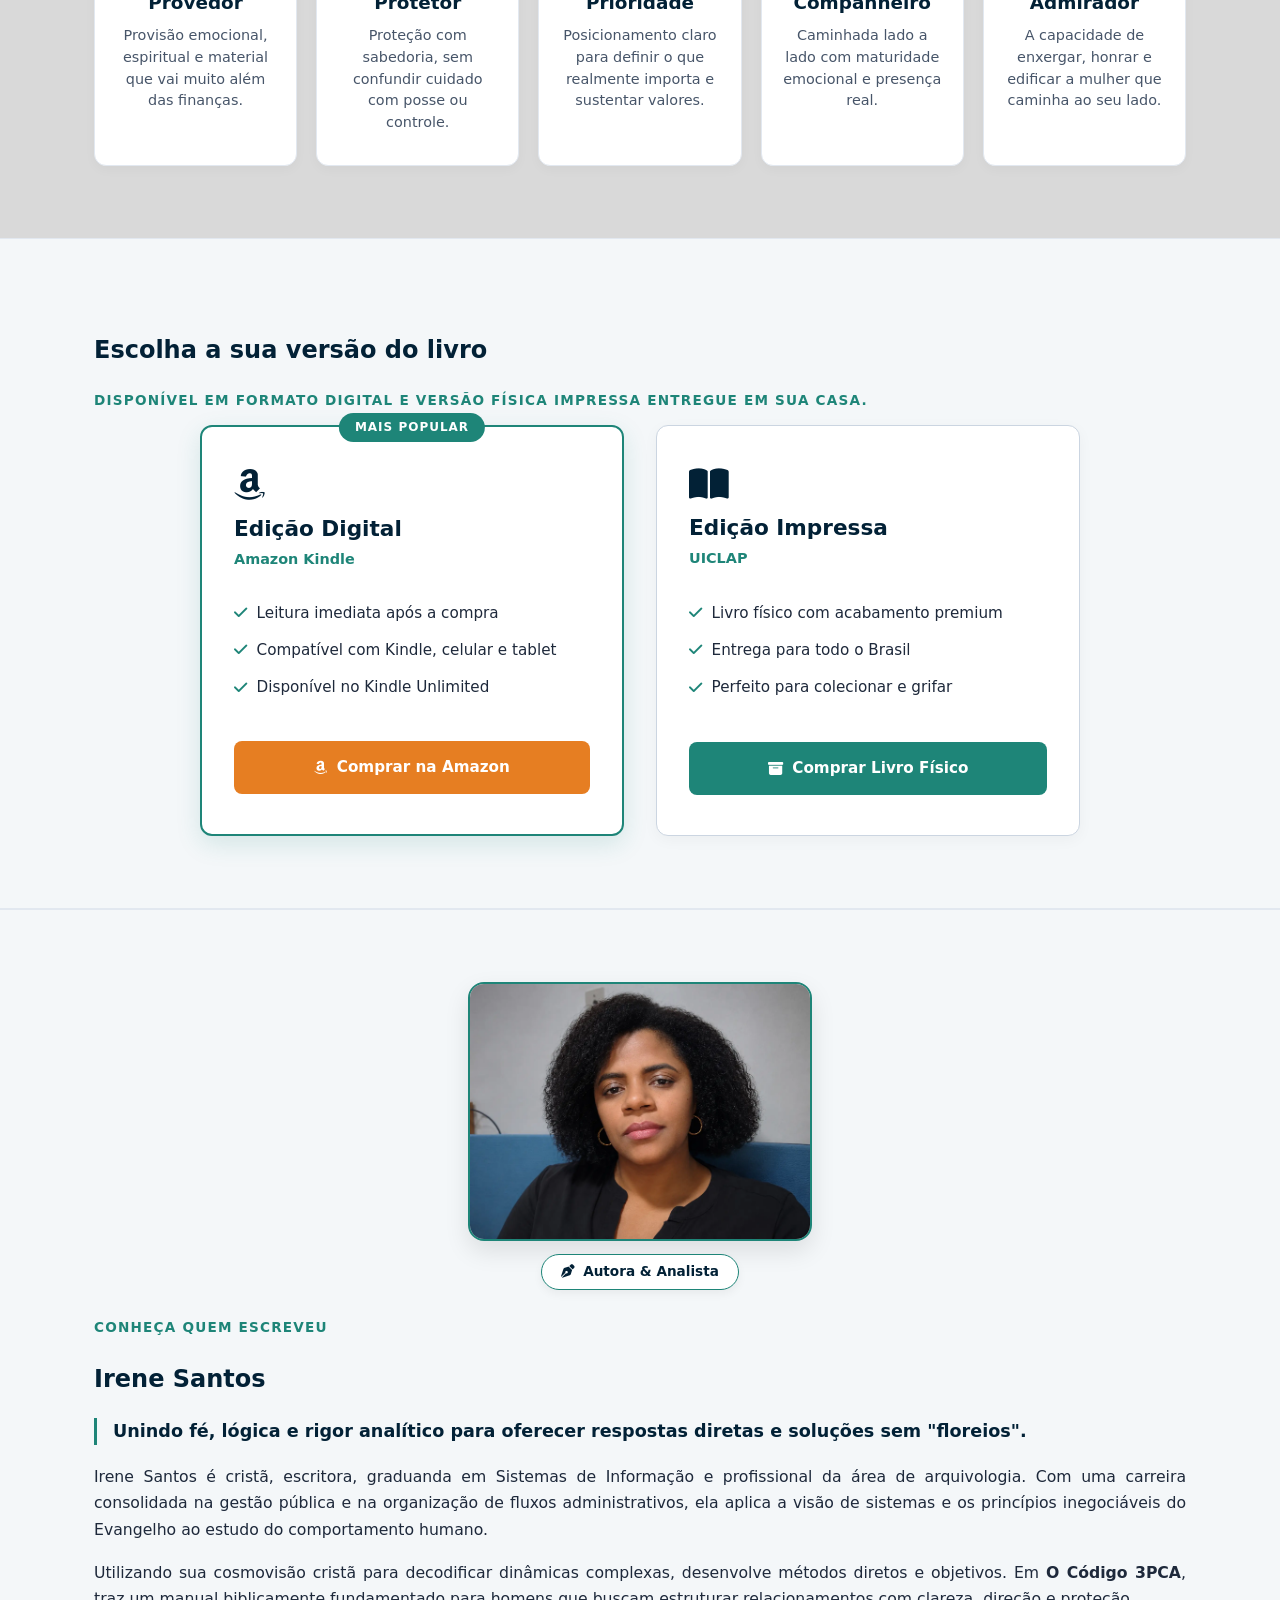
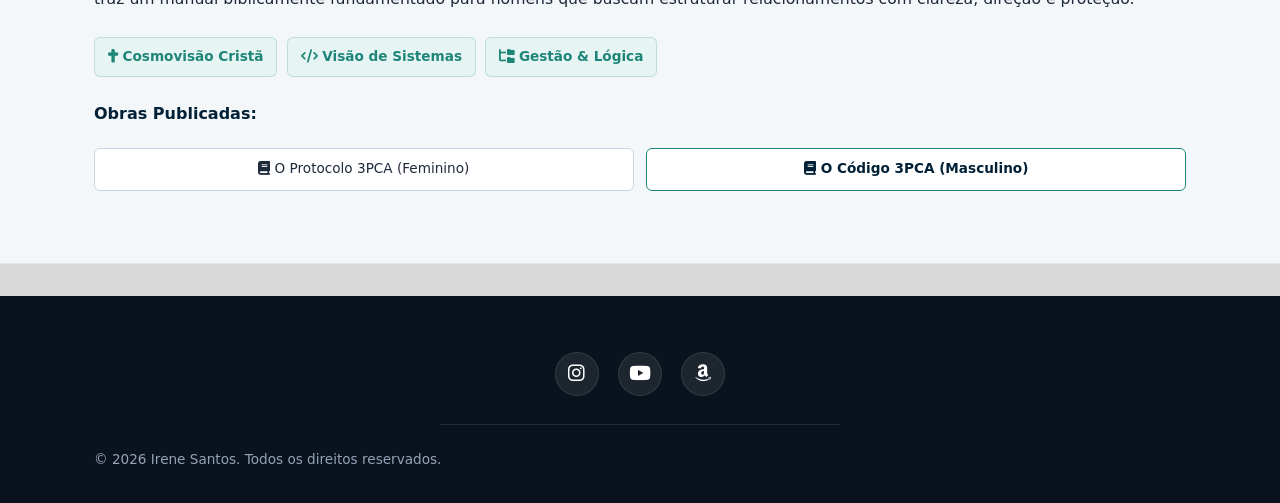
==== commit 4d3da4b0: "Update index.html" ====
--- a/index.html
+++ b/index.html
@@ -214,7 +214,7 @@
       <a href="https://instagram.com/irenesantos.3pca" target="_blank" aria-label="Instagram" class="social-link">
         <i class="fa-brands fa-instagram"></i>
       </a>
-      <a href="https://youtube.com/@SEU_CANAL" target="_blank" aria-label="YouTube" class="social-link">
+      <a href="https://youtube.com/@SEU_CANAL" target="_blank" aria-label="Facebook" class="social-link">
         <i class="fa-brands fa-youtube"></i>
       </a>
       <a href="https://amazon.com/author/SEU_PERFIL" target="_blank" aria-label="Página de Autora na Amazon" class="social-link">
@@ -222,13 +222,6 @@
       </a>
     </div>
 
-    <!-- NAVEGAÇÃO SECUNDÁRIA -->
-    <div class="footer-nav">
-      <a href="/">O Código 3PCA</a>
-      <span class="divisor">•</span>
-      <a href="/protocolo-3pca">O Protocolo 3PCA</a>
-    </div>
-
     <hr class="footer-divider">
 
     <p class="copyright">
--- a/estilo.css
+++ b/estilo.css
@@ -422,3 +422,92 @@
     gap: 2.5rem;
   }
 }
+/* ==========================================================================
+   RODAPÉ E REDES SOCIAIS
+   ========================================================================== */
+.footer {
+  background-color: var(--color-primary);
+  color: #ffffff;
+  padding: 3.5rem 0 2rem 0;
+  margin-top: 2rem;
+}
+
+.footer-title {
+  color: #ffffff;
+  font-size: 1.5rem;
+  margin: 0 0 0.2rem 0;
+}
+
+.footer-tagline {
+  color: var(--color-accent);
+  font-size: 0.9rem;
+  margin-bottom: 1.5rem;
+}
+
+/* Ícones Sociais */
+.footer-social {
+  display: flex;
+  justify-content: center;
+  gap: 1.2rem;
+  margin-bottom: 1.8rem;
+}
+
+.social-link {
+  display: inline-flex;
+  align-items: center;
+  justify-content: center;
+  width: 42px;
+  height: 42px;
+  border-radius: 50%;
+  background: rgba(255, 255, 255, 0.08);
+  color: #ffffff;
+  font-size: 1.2rem;
+  text-decoration: none;
+  transition: all 0.3s ease;
+  border: 1px solid rgba(255, 255, 255, 0.1);
+}
+
+.social-link:hover {
+  background-color: var(--color-accent);
+  color: #ffffff;
+  transform: translateY(-3px);
+}
+
+/* Links de Navegação do Rodapé */
+.footer-nav {
+  display: flex;
+  justify-content: center;
+  align-items: center;
+  gap: 0.8rem;
+  margin-bottom: 1.8rem;
+  flex-wrap: wrap;
+}
+
+.footer-nav a {
+  color: #cbd5e1;
+  text-decoration: none;
+  font-size: 0.9rem;
+  transition: color 0.2s ease;
+}
+
+.footer-nav a:hover {
+  color: var(--color-accent);
+}
+
+.divisor {
+  color: rgba(255, 255, 255, 0.3);
+  font-size: 0.8rem;
+}
+
+.footer-divider {
+  border: none;
+  border-top: 1px solid rgba(255, 255, 255, 0.1);
+  margin: 1.5rem auto;
+  max-width: 400px;
+}
+
+.copyright {
+  color: #94a3b8;
+  font-size: 0.85rem;
+  margin: 0;
+}
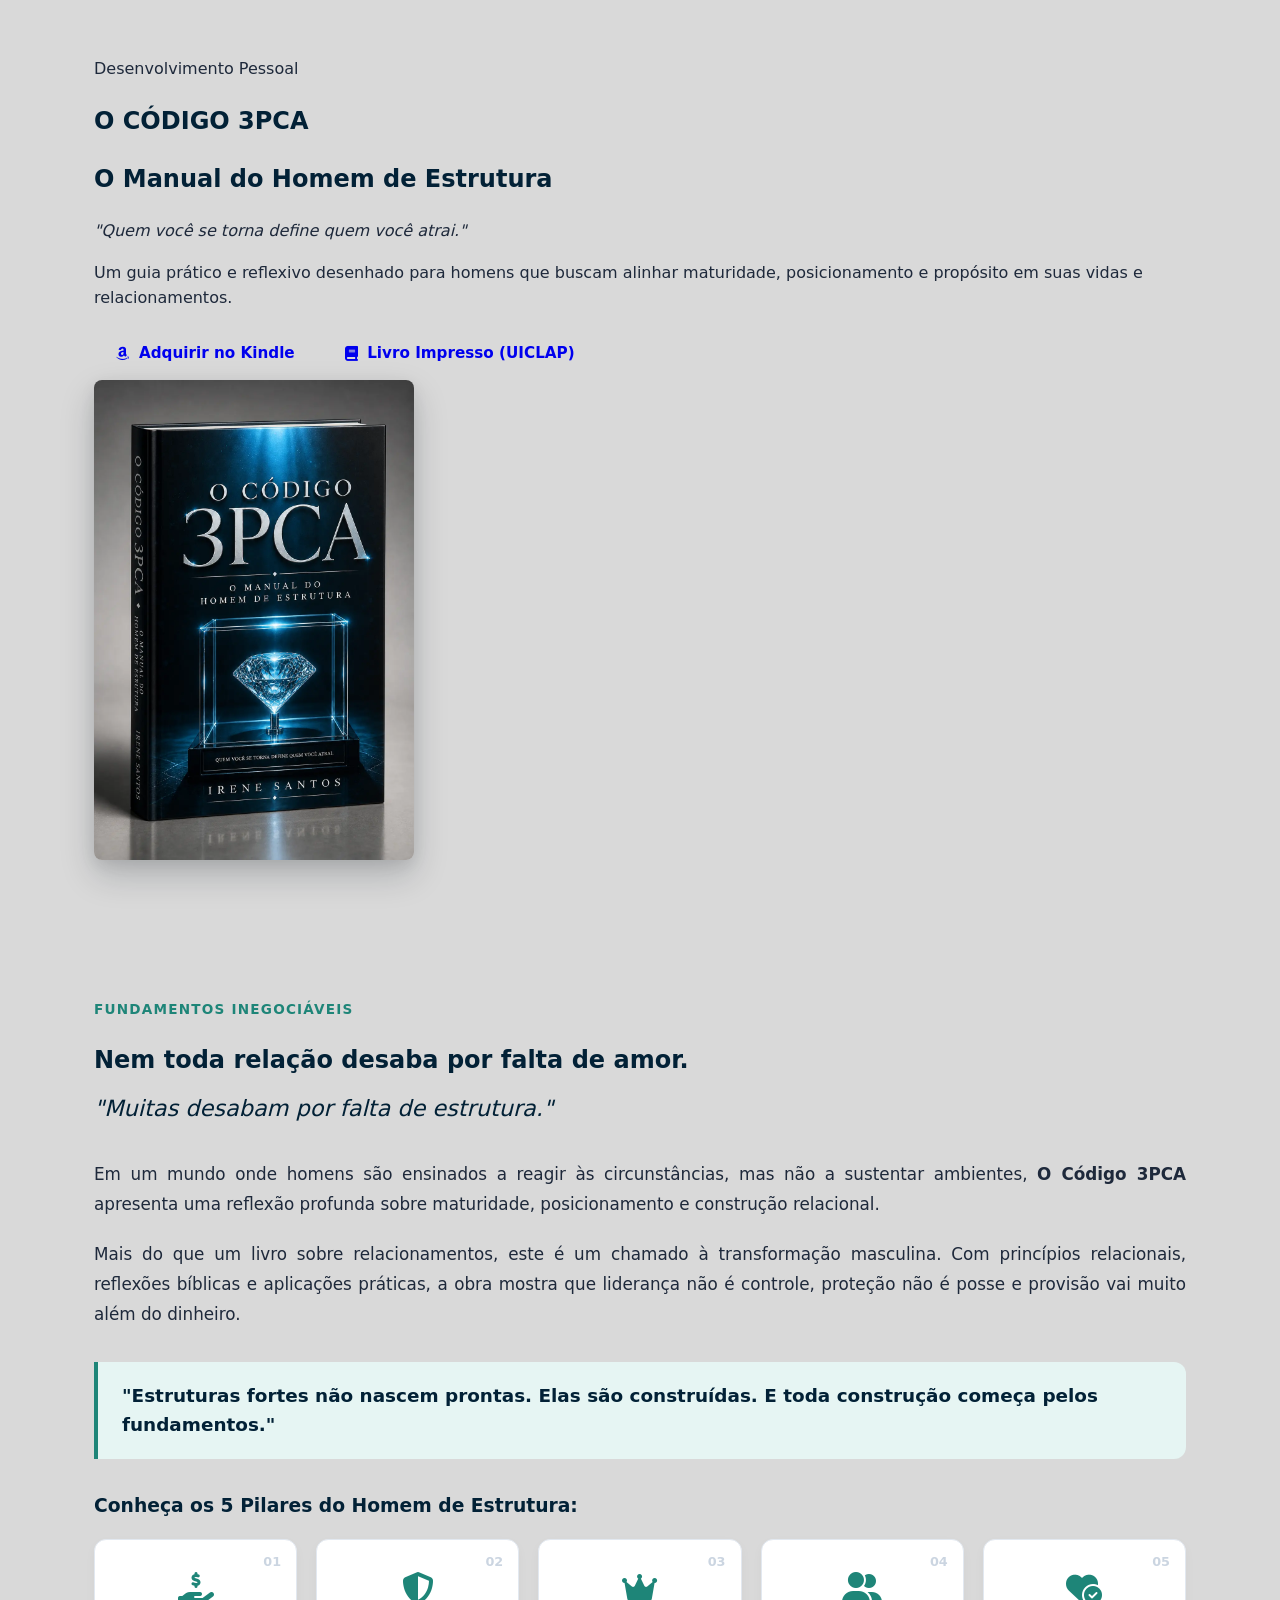
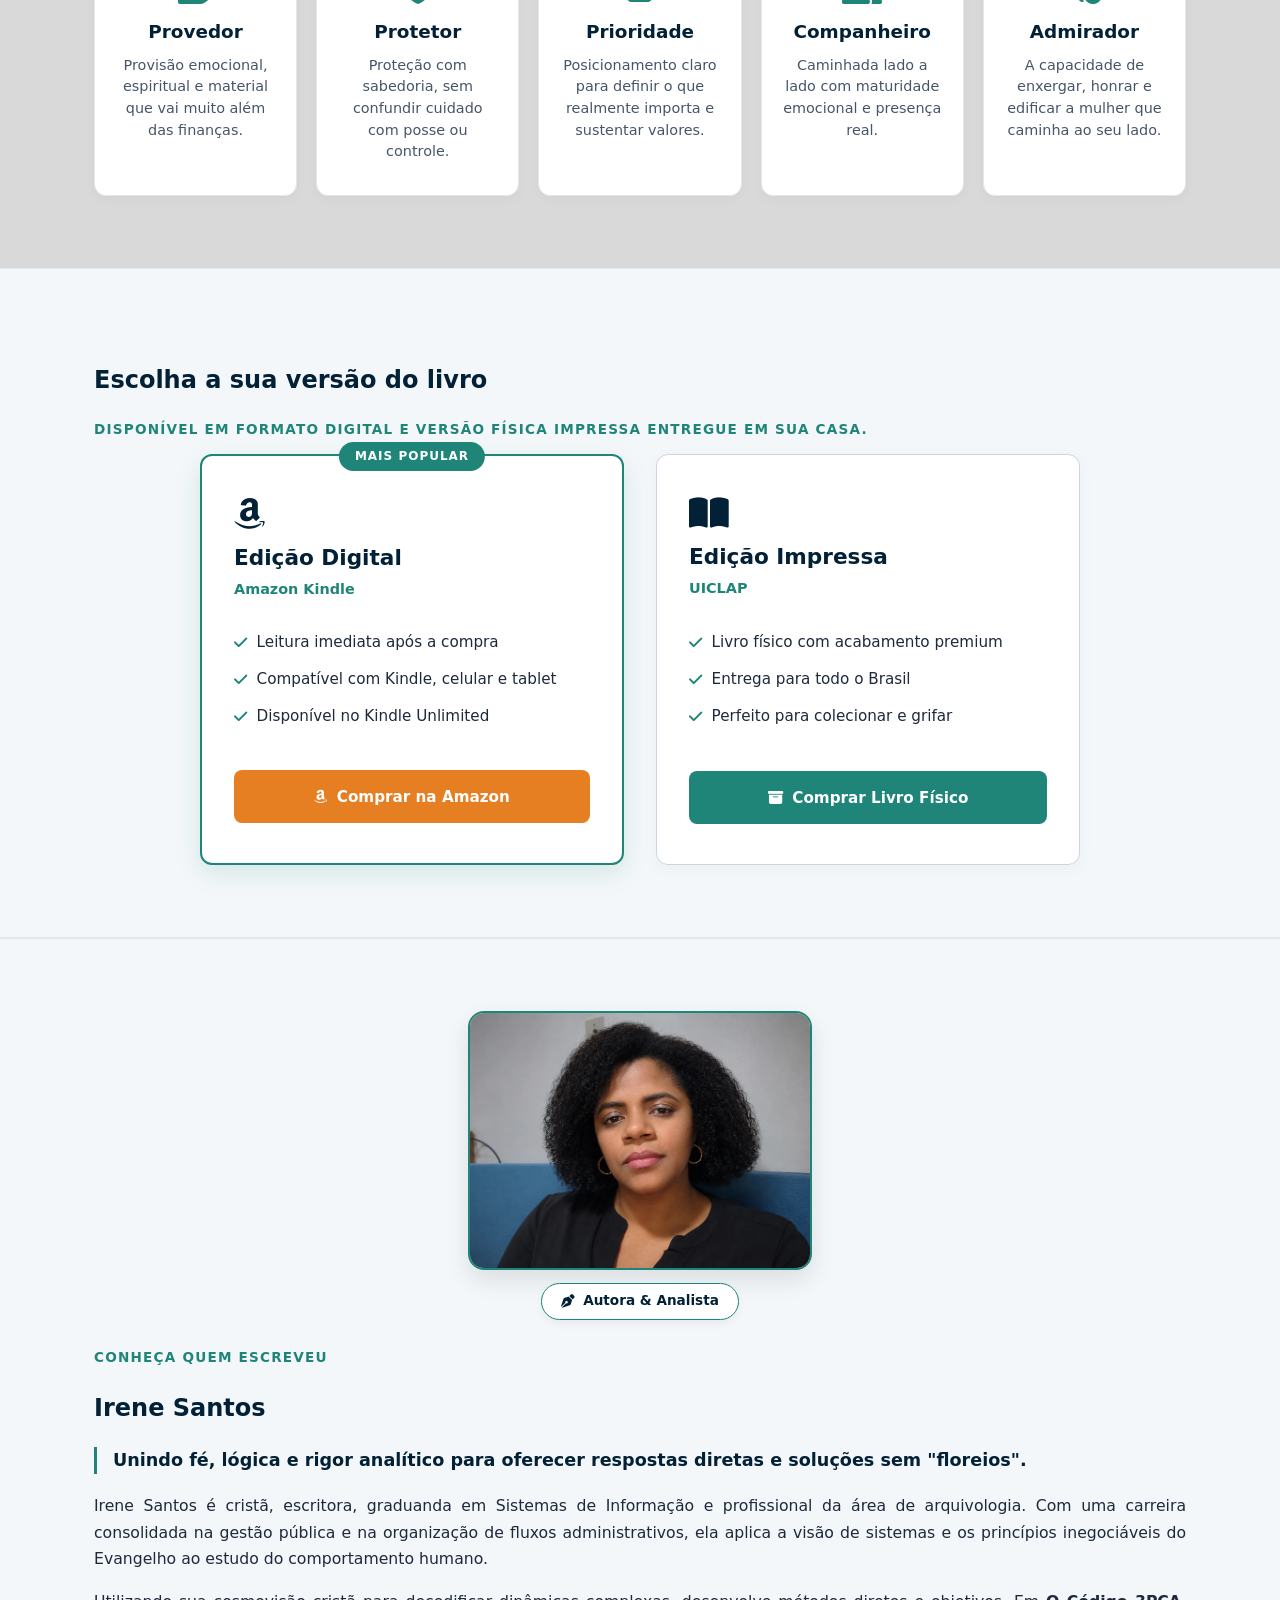
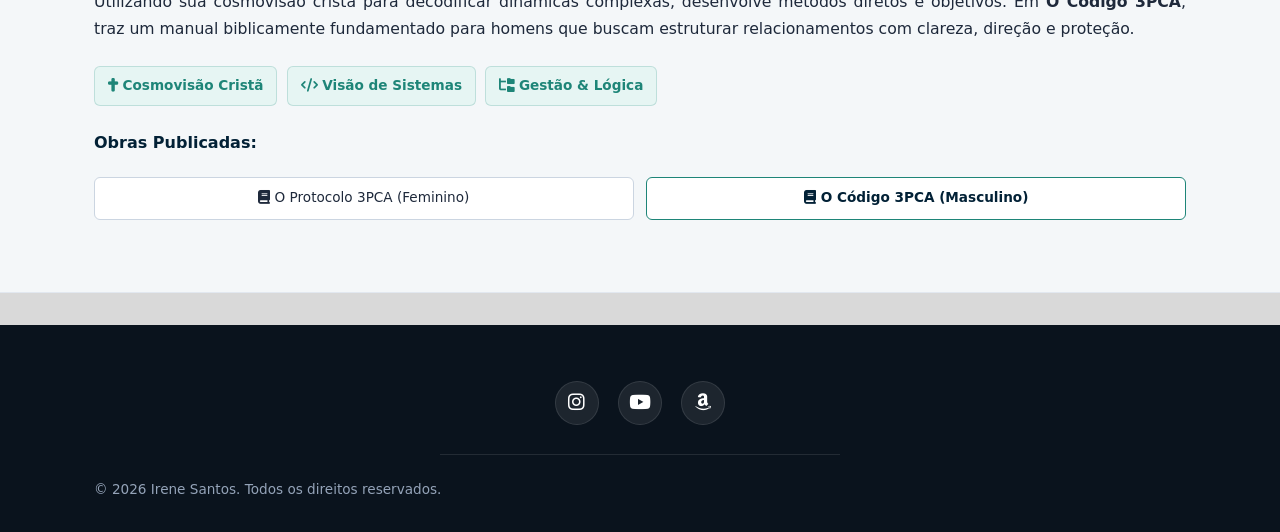
==== commit 651aa05b: "Change book title from span to anchor tag" ====
--- a/index.html
+++ b/index.html
@@ -196,7 +196,8 @@
         <div class="obras-autora">
           <h4>Obras Publicadas:</h4>
           <div class="lista-obras">
-            <span class="obra-tag"><i class="fa-solid fa-book"></i> O Protocolo 3PCA (Feminino)</span>
+            <a href-"https://profiria.github.io/irenesantos3pca/protocolo-3pca" target="_blank" class="obra-tag">
+              <i class="fa-solid fa-book"></i> O Protocolo 3PCA (Feminino)</a>
             <span class="obra-tag destaque"><i class="fa-solid fa-book"></i> O Código 3PCA (Masculino)</span>
           </div>
         </div>
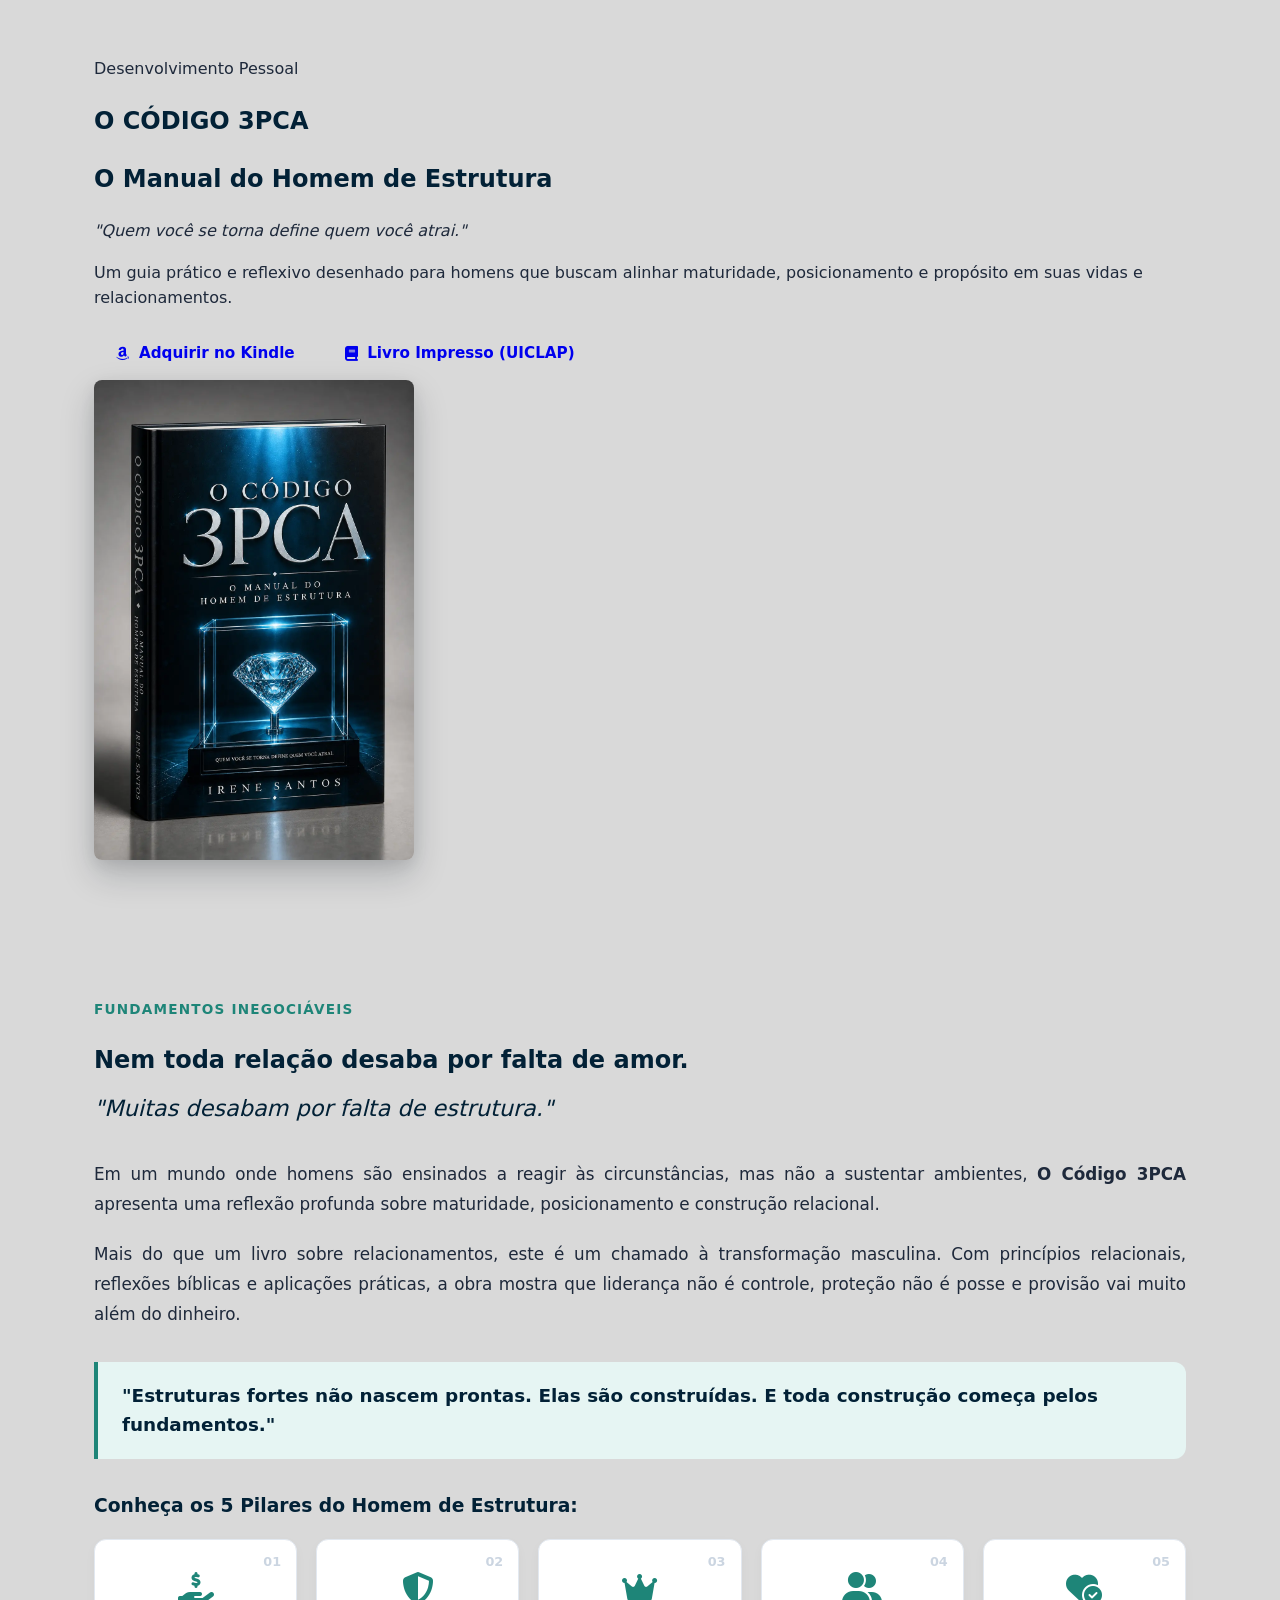
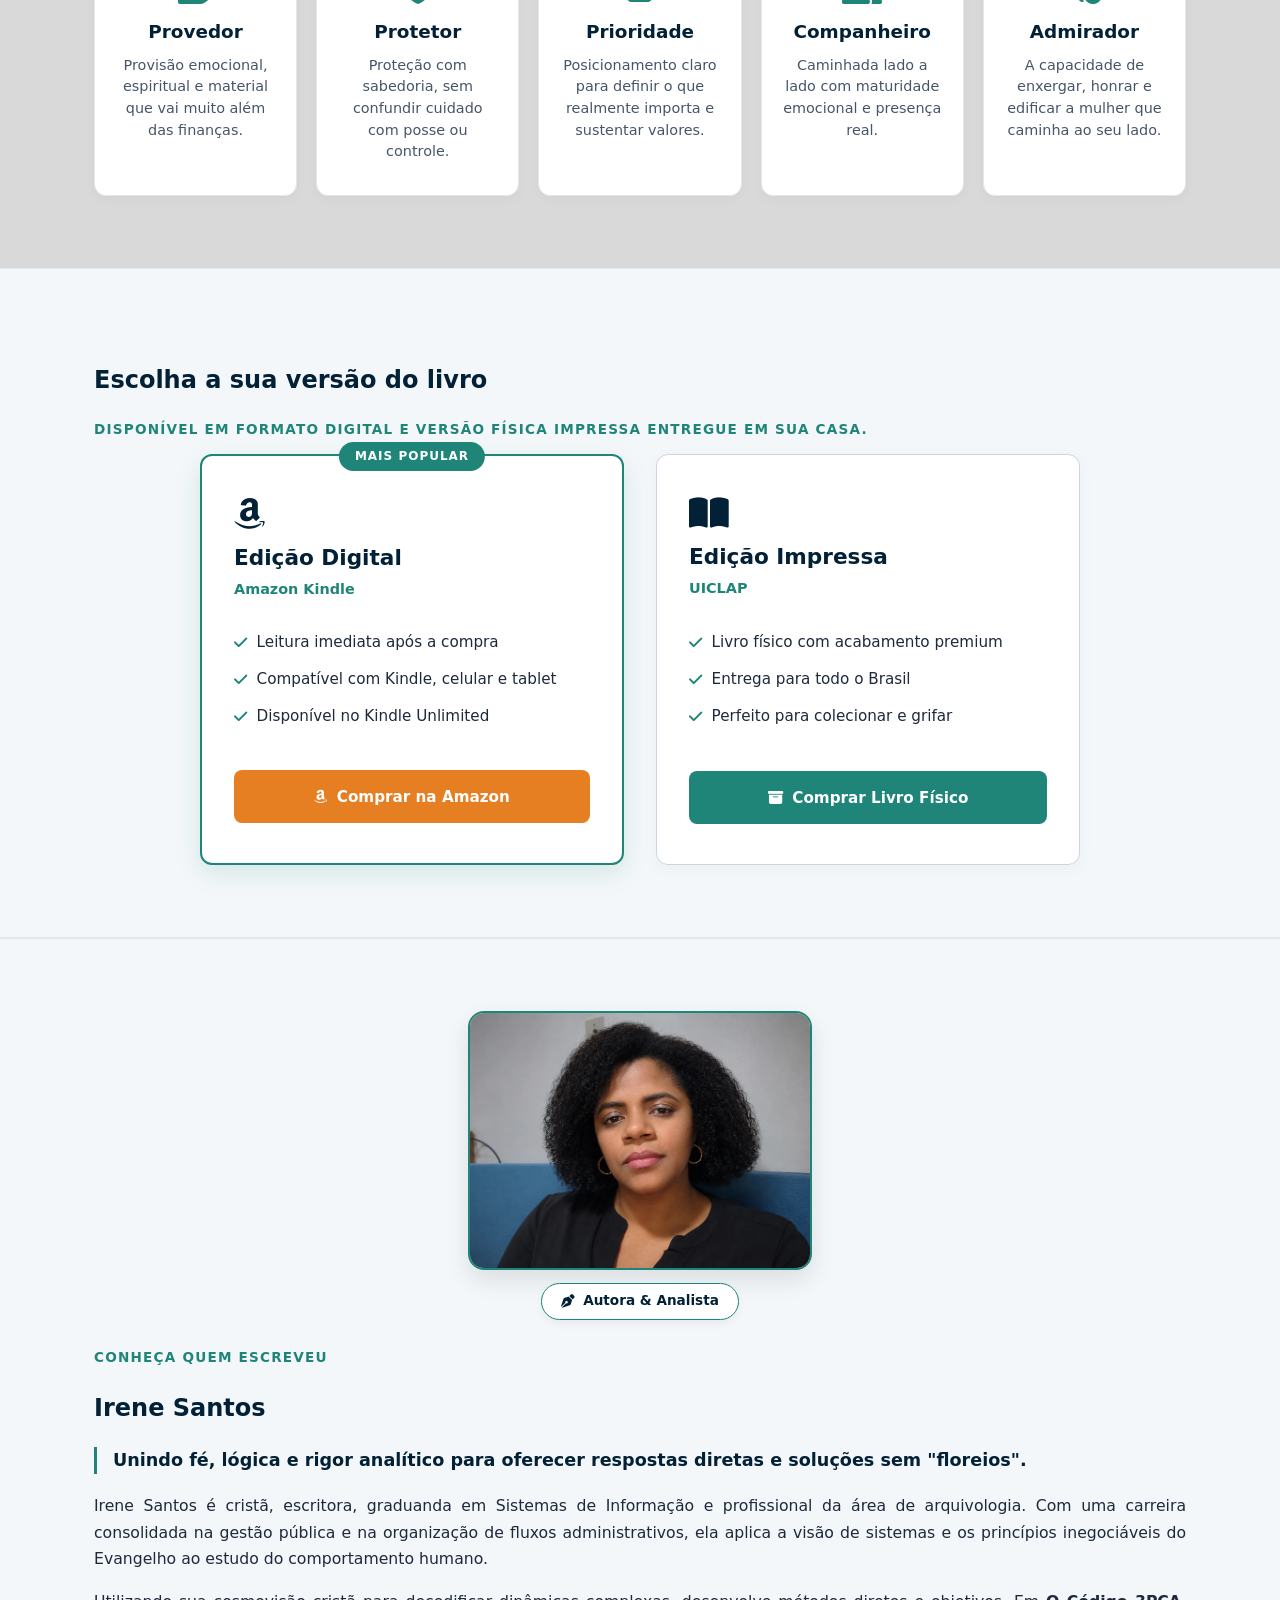
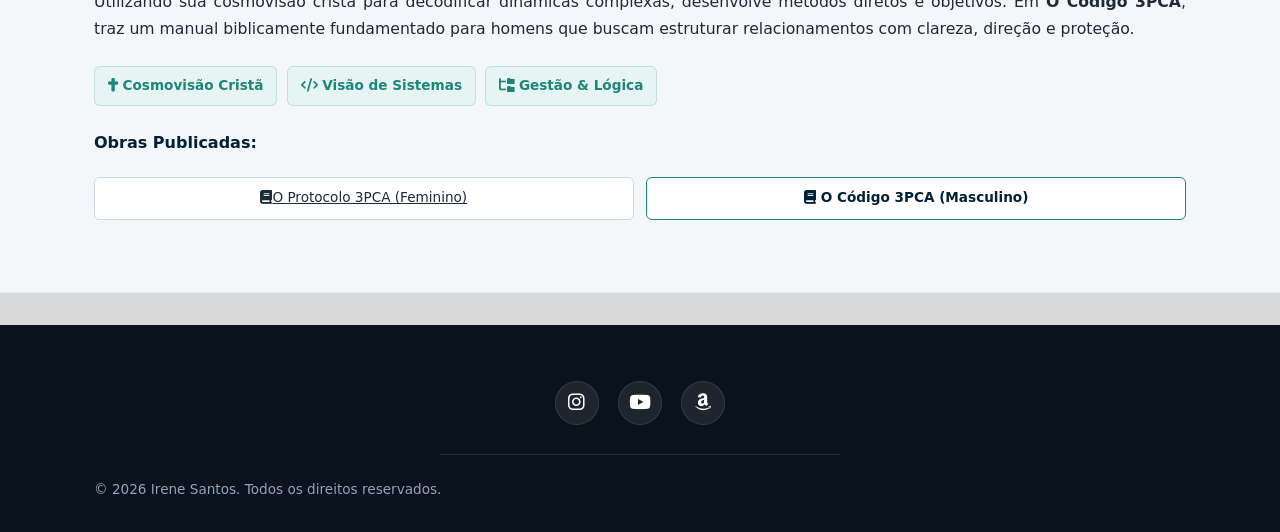
==== commit 8d59f566: "Fix HTML link formatting for Protocolo 3PCA" ====
--- a/index.html
+++ b/index.html
@@ -196,8 +196,8 @@
         <div class="obras-autora">
           <h4>Obras Publicadas:</h4>
           <div class="lista-obras">
-            <a href-"https://profiria.github.io/irenesantos3pca/protocolo-3pca" target="_blank" class="obra-tag">
-              <i class="fa-solid fa-book"></i> O Protocolo 3PCA (Feminino)</a>
+            <a href="https://profiria.github.io/irenesantos3pca/protocolo-3pca" target="_blank" class="obra-tag">
+              <i class="fa-solid fa-book"></i>O Protocolo 3PCA (Feminino)</a>
             <span class="obra-tag destaque"><i class="fa-solid fa-book"></i> O Código 3PCA (Masculino)</span>
           </div>
         </div>
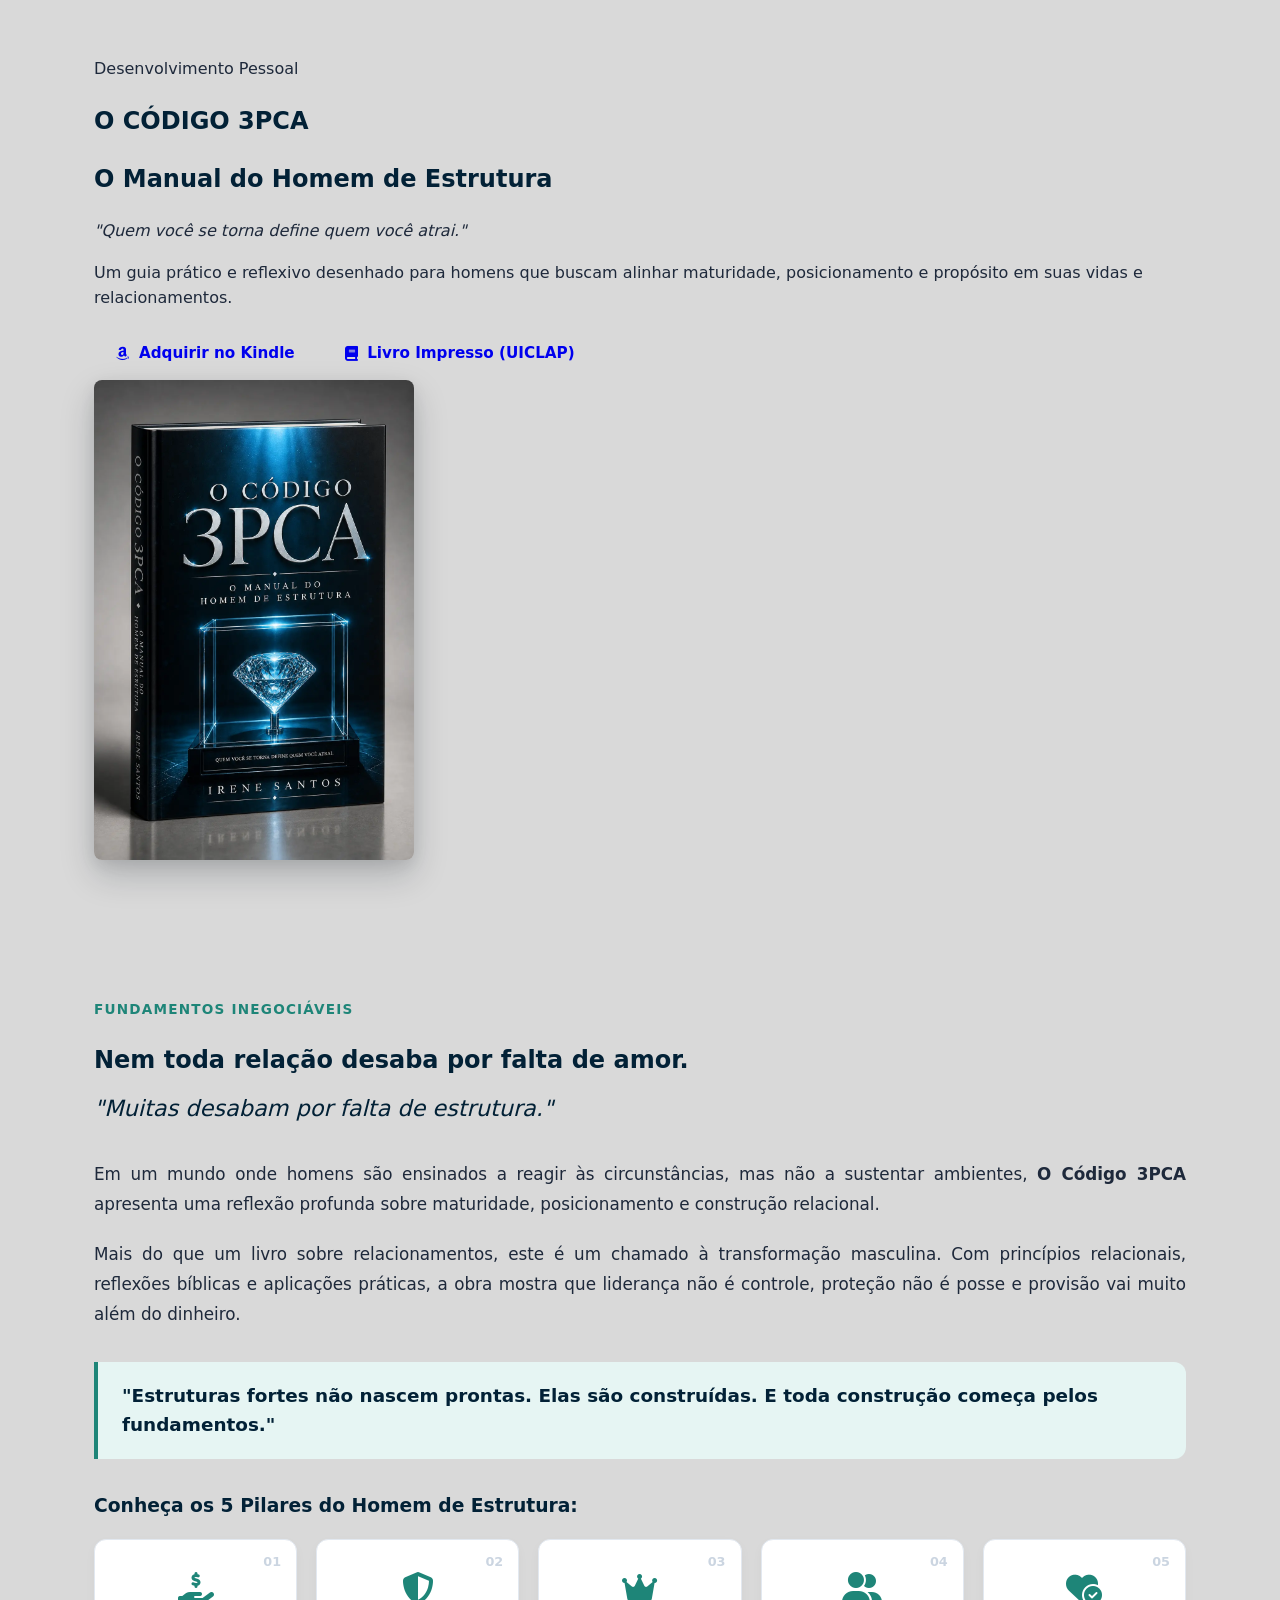
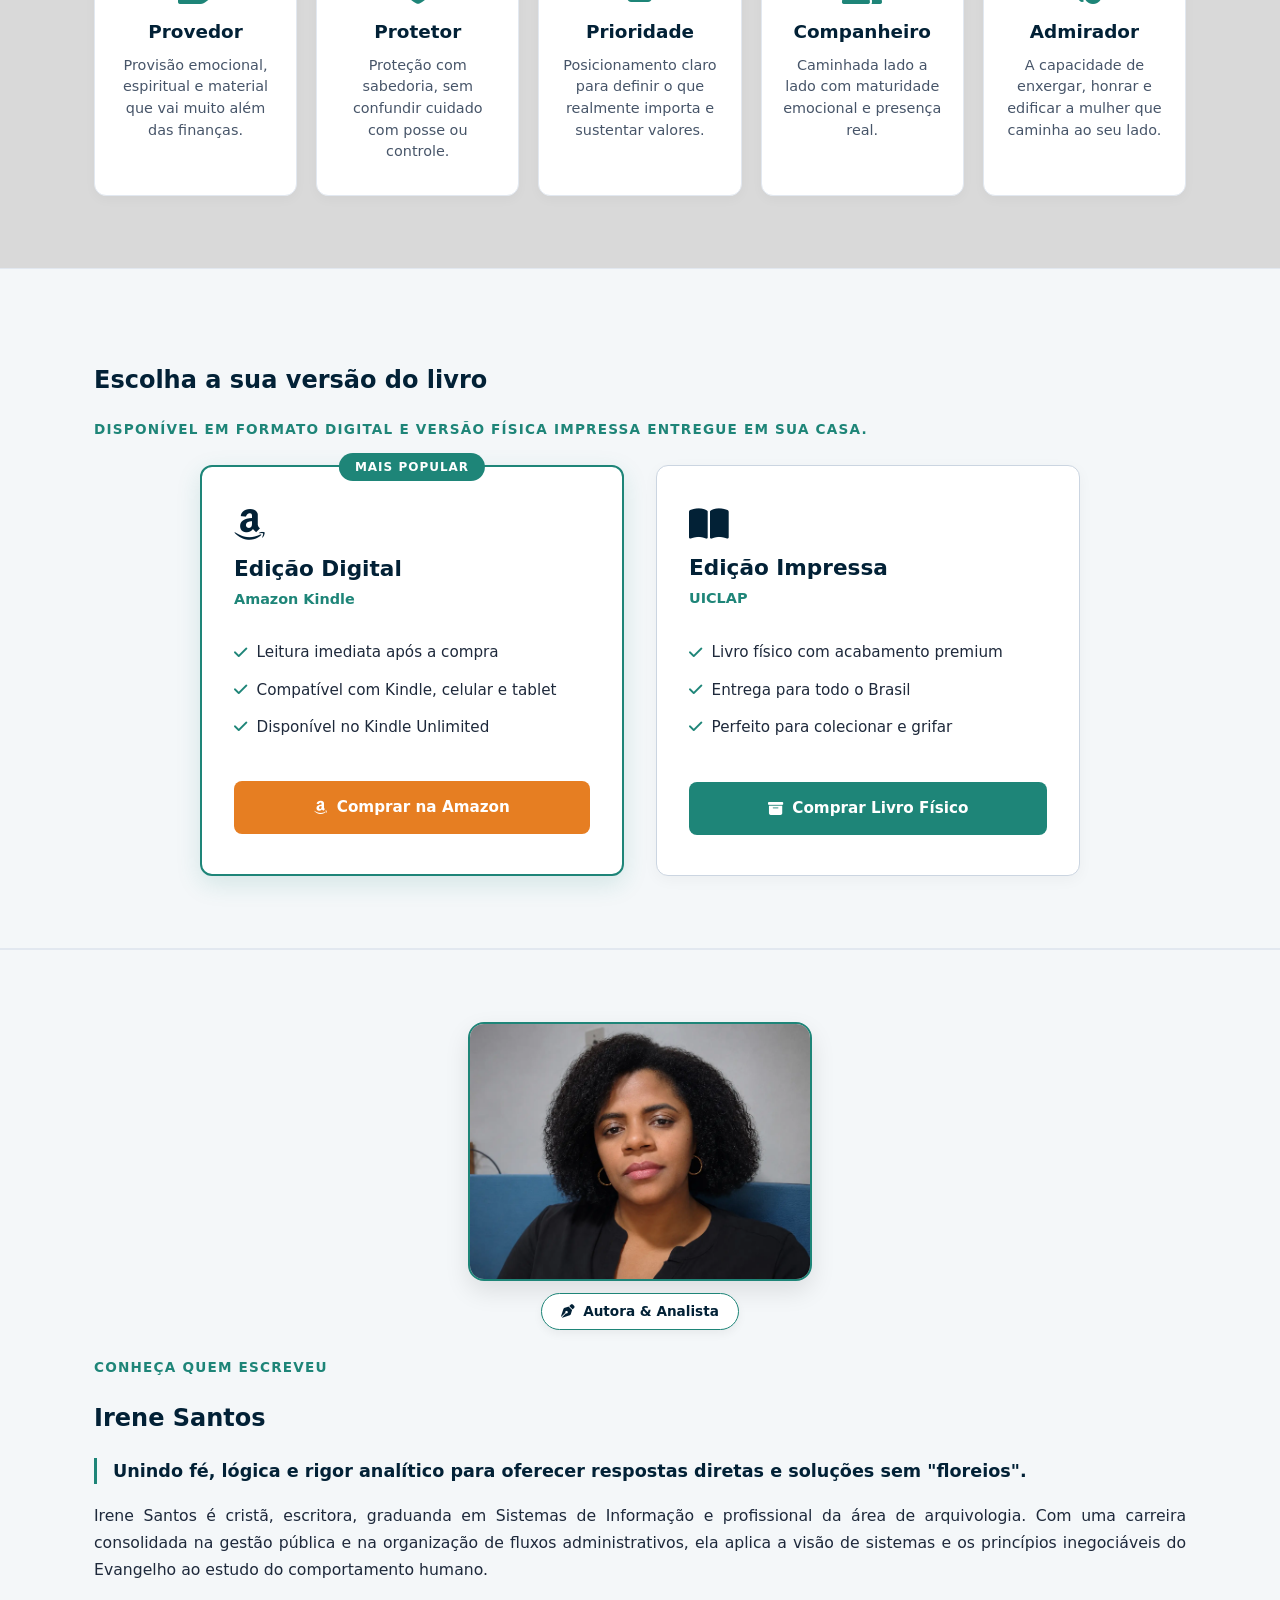
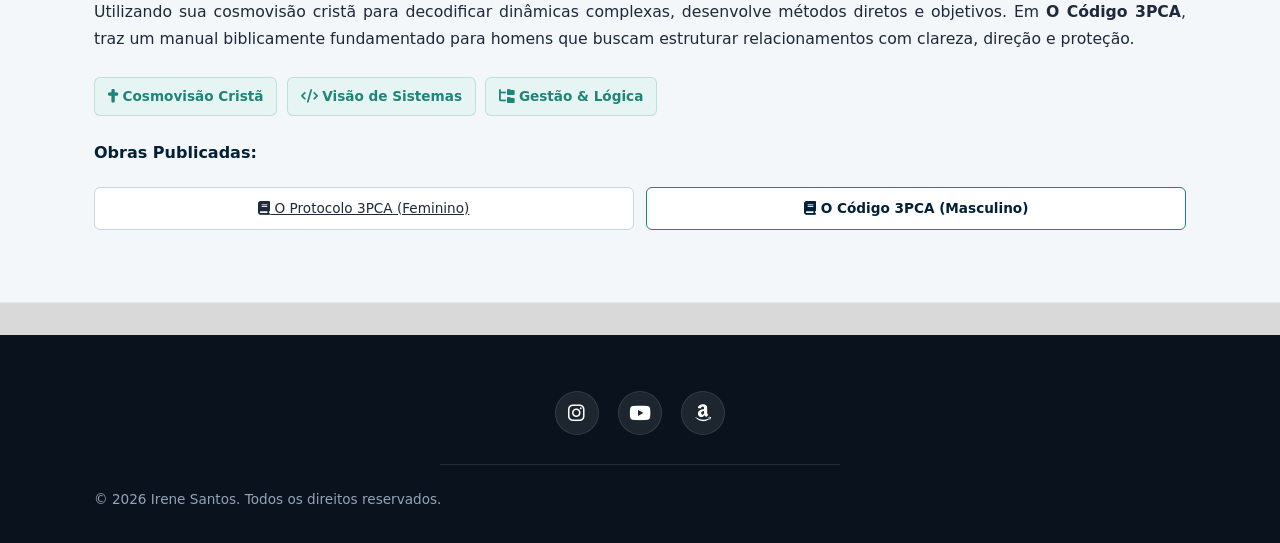
==== commit 2e5bcd32: "Fix image source and formatting in index.html" ====
--- a/index.html
+++ b/index.html
@@ -162,7 +162,7 @@
     <div class="container grid-autora">
       <!-- FOTO / ILUSTRAÇÃO DA AUTORA -->
       <div class="autora-imagem-wrapper">
-        <img src="irene.webp" alt="Irene Santos" class="foto-autora">
+        <img src="image/irene.webp" alt="Irene Santos" class="foto-autora">
         <div class="badge-autora">
           <i class="fa-solid fa-pen-nib"></i> Autora & Analista
         </div>
@@ -197,7 +197,7 @@
           <h4>Obras Publicadas:</h4>
           <div class="lista-obras">
             <a href="https://profiria.github.io/irenesantos3pca/protocolo-3pca" target="_blank" class="obra-tag">
-              <i class="fa-solid fa-book"></i>O Protocolo 3PCA (Feminino)</a>
+              <i class="fa-solid fa-book"></i> O Protocolo 3PCA (Feminino)</a>
             <span class="obra-tag destaque"><i class="fa-solid fa-book"></i> O Código 3PCA (Masculino)</span>
           </div>
         </div>
--- a/estilo.css
+++ b/estilo.css
@@ -190,7 +190,7 @@
   grid-template-columns: repeat(auto-fit, minmax(280px, 1fr));
   gap: 2rem;
   max-width: 880px;
-  margin: 0 auto;
+  margin: 1.5rem auto 0 auto;
 }
 
 .card-venda {
@@ -299,6 +299,12 @@
   box-shadow: 0 4px 12px rgba(30, 133, 120, 0.3);
 }
 
+* Espaçamento entre o cabeçalho/subtítulo e os cartões de compra */
+.secao-venda .section-subtitle {
+  color: var(--color-accent);
+  margin-top: -0.5rem;
+  margin-bottom: 3.5rem; /* Aumentado para dar o respiro correto para a tag 'MAIS POPULAR' */
+}
 /* ==========================================================================
    7. SEÇÃO SOBRE A AUTORA
    ========================================================================== */
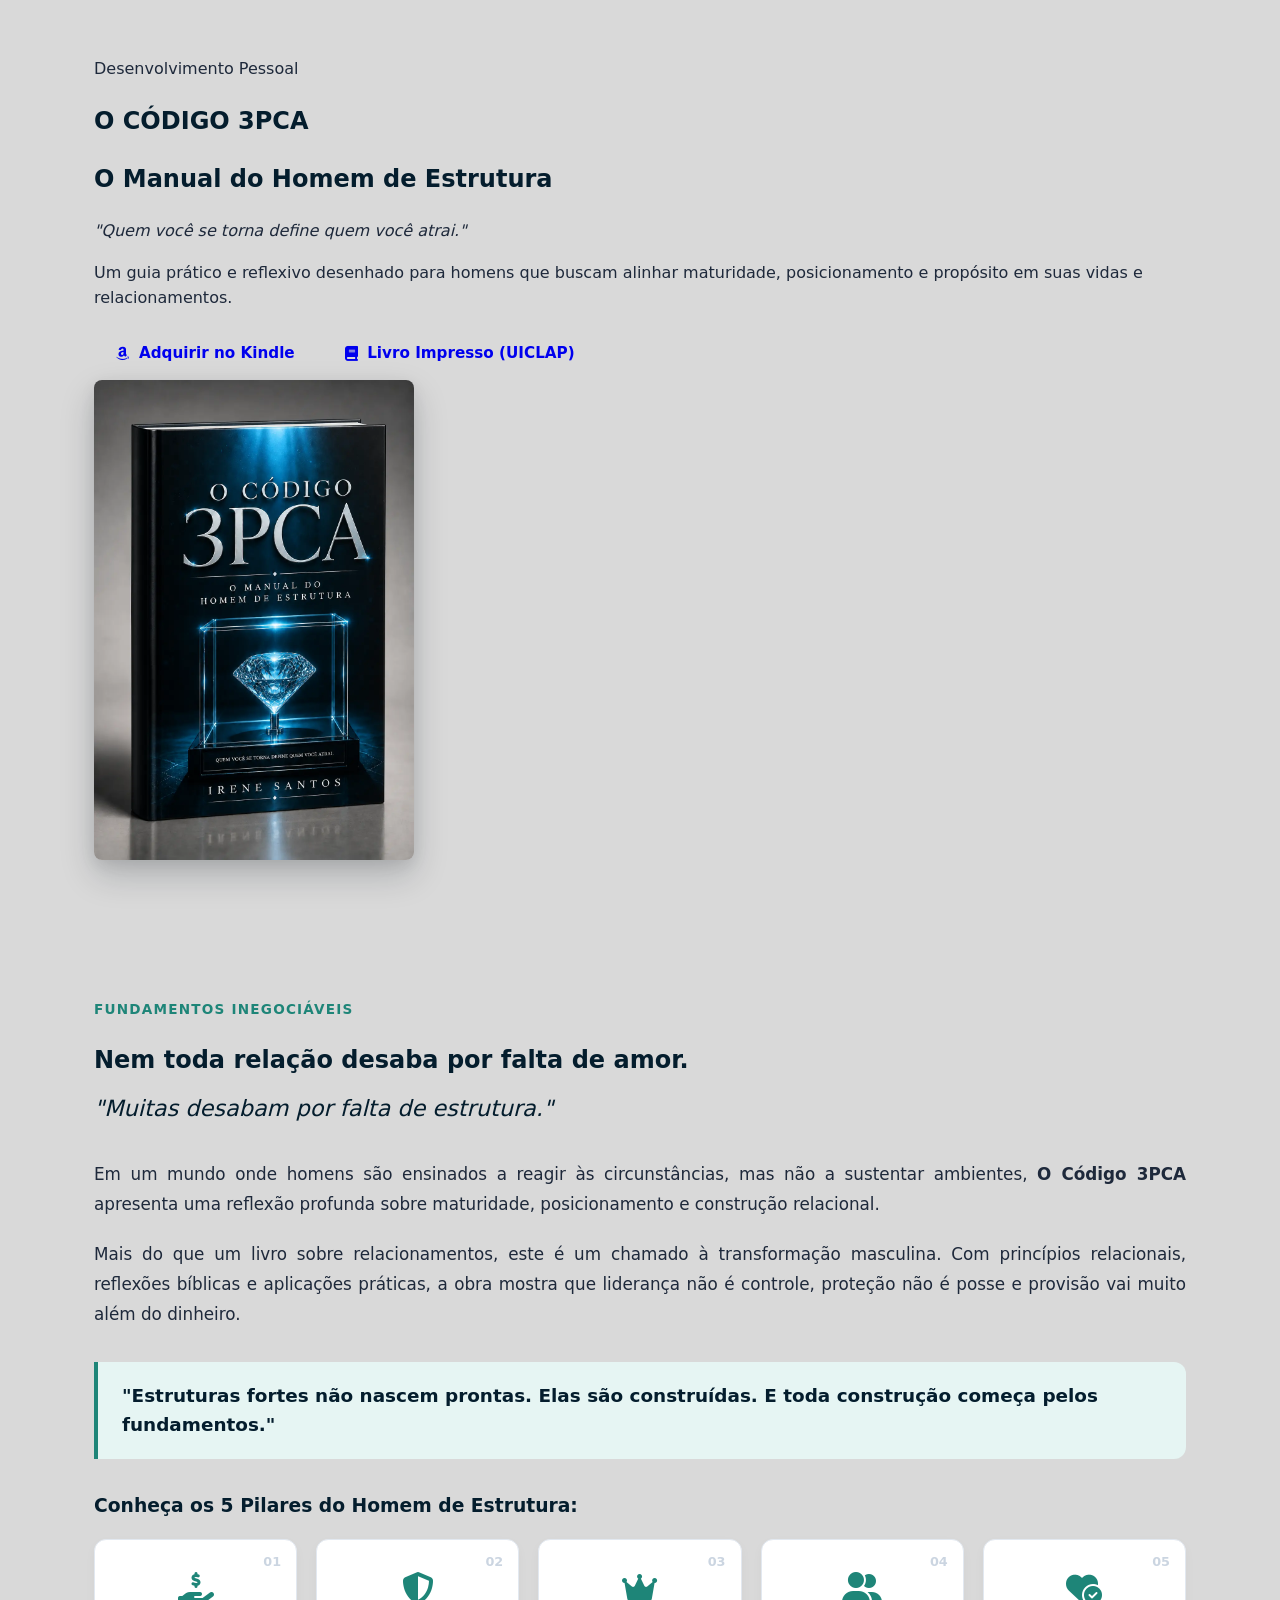
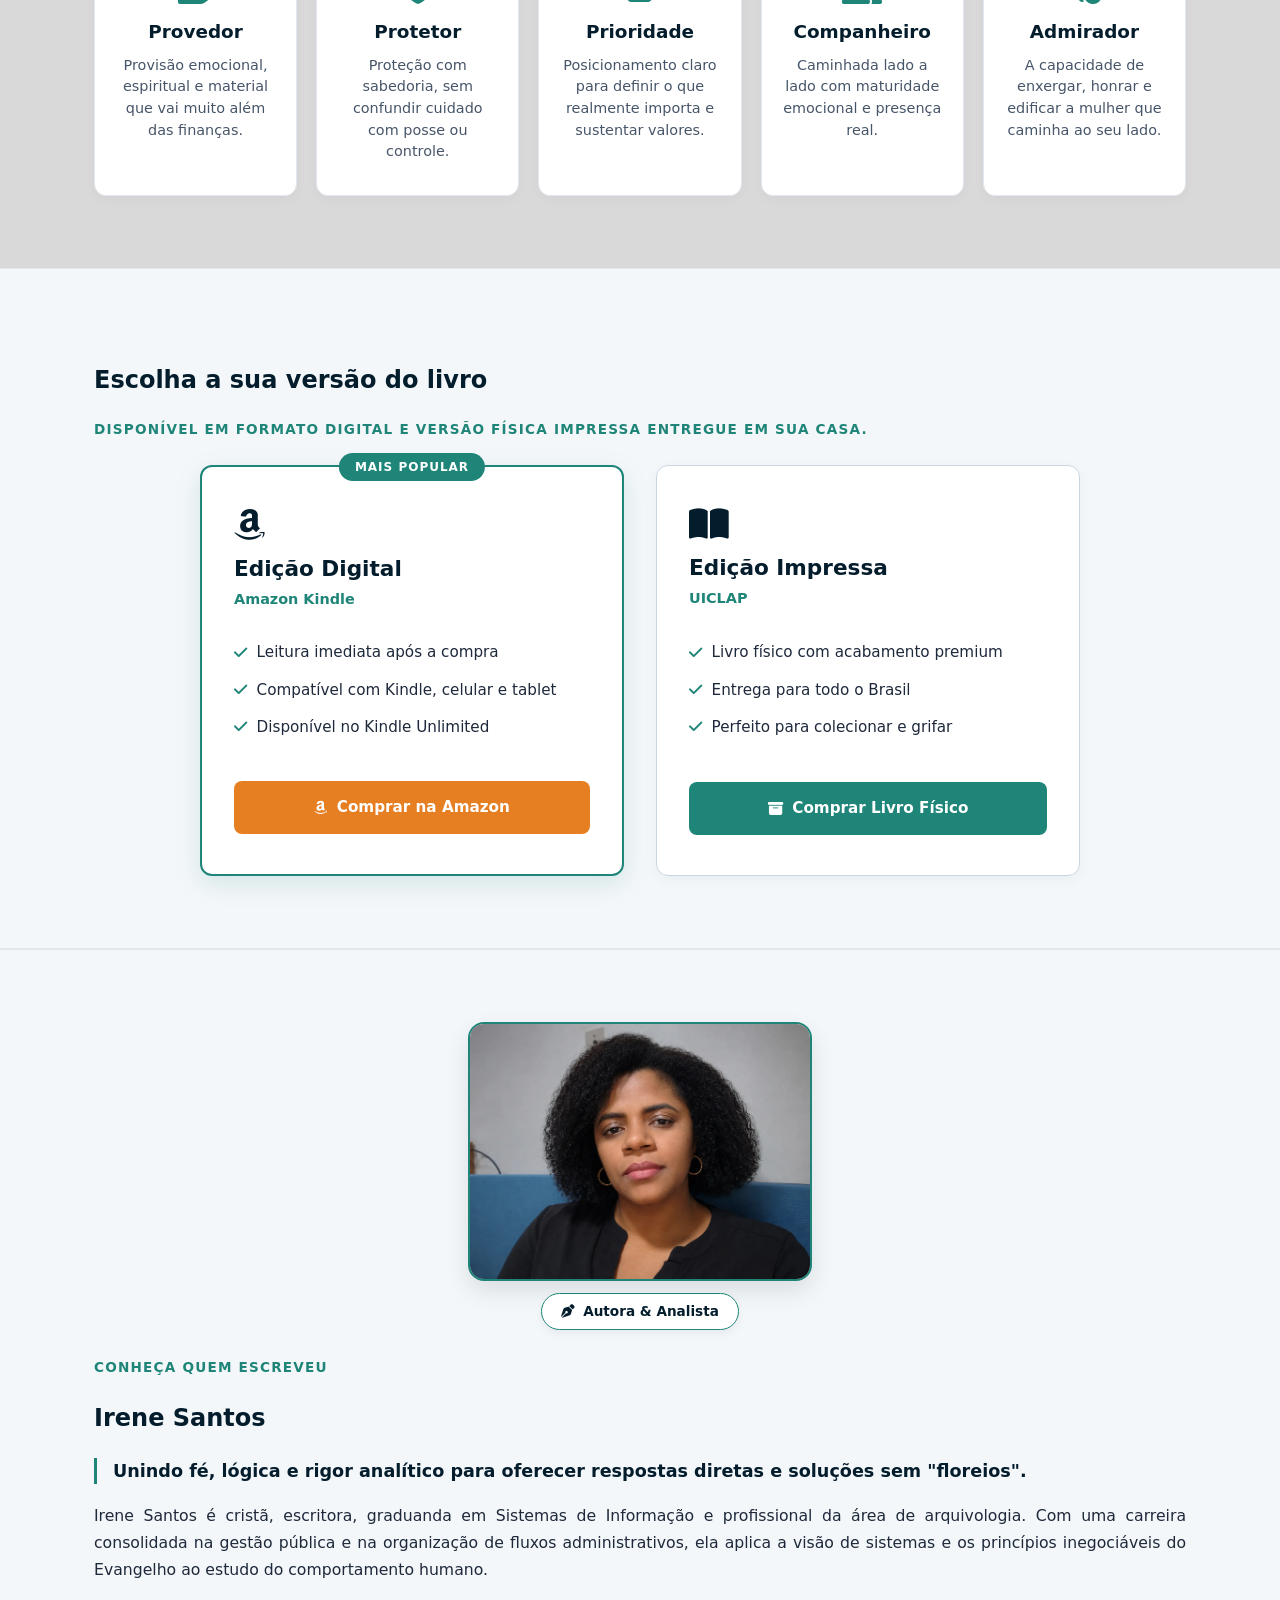
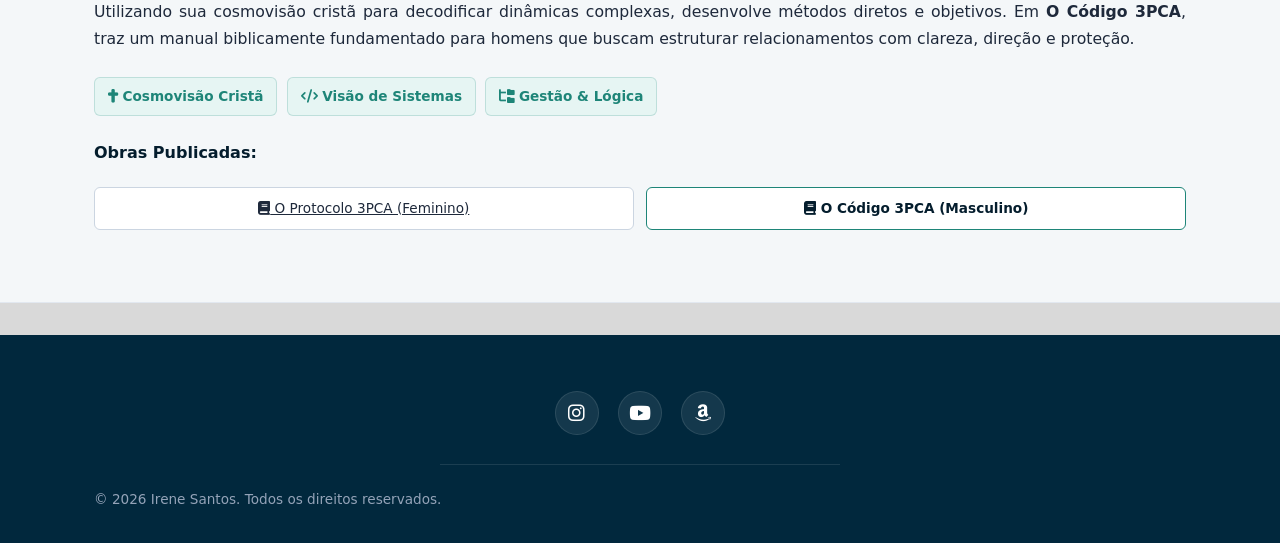
==== commit 68e3a0a1: "Add tracking events to purchase links" ====
--- a/index.html
+++ b/index.html
@@ -23,10 +23,16 @@
         </p>
 
         <div class="cta-group">
-          <a href="https://www.amazon.com.br/dp/B0H6GTV5L2" target="_blank" class="btn-amazon">
+          <a href="https://www.amazon.com.br/dp/B0H6GTV5L2" target="_blank" class="btn-amazon" 
+            onclick="
+            if(typeof fbq !== 'undefined') { fbq('track', 'Lead'); } 
+            if(typeof gtag !== 'undefined') { gtag('event', 'conversion', {'send_to': 'ID_DO_GOOGLE_AQUI'}); }">
             <i class="fa-brands fa-amazon"></i> Adquirir no Kindle
           </a>
-          <a href="https://loja.uiclap.com/titulo/ua179970" target="_blank" class="btn-uiclap">
+          <a href="https://loja.uiclap.com/titulo/ua179970" target="_blank" class="btn-uiclap" 
+            onclick="
+            if(typeof fbq !== 'undefined') { fbq('track', 'Lead'); } 
+            if(typeof gtag !== 'undefined') { gtag('event', 'conversion', {'send_to': 'ID_DO_GOOGLE_AQUI'}); }">
             <i class="fa-solid fa-book"></i> Livro Impresso (UICLAP)
           </a>
         </div>
@@ -130,7 +136,10 @@
             <li><i class="fa-solid fa-check"></i> Disponível no Kindle Unlimited</li>
           </ul>
 
-          <a href="https://www.amazon.com.br/dp/B0H6GTV5L2" target="_blank" class="btn-comprar btn-amazon-full">
+          <a href="https://www.amazon.com.br/dp/B0H6GTV5L2" target="_blank" class="btn-comprar btn-amazon-full" 
+            onclick="
+            if(typeof fbq !== 'undefined') { fbq('track', 'Lead'); } 
+            if(typeof gtag !== 'undefined') { gtag('event', 'conversion', {'send_to': 'ID_DO_GOOGLE_AQUI'}); }">
             <i class="fa-brands fa-amazon"></i> Comprar na Amazon
           </a>
         </div>
@@ -149,7 +158,10 @@
             <li><i class="fa-solid fa-check"></i> Perfeito para colecionar e grifar</li>
           </ul>
 
-          <a href="https://loja.uiclap.com/titulo/ua179970" target="_blank" class="btn-comprar btn-uiclap-full">
+          <a href="https://loja.uiclap.com/titulo/ua179970" target="_blank" class="btn-comprar btn-uiclap-full" 
+            onclick="
+            if(typeof fbq !== 'undefined') { fbq('track', 'Lead'); } 
+            if(typeof gtag !== 'undefined') { gtag('event', 'conversion', {'send_to': 'ID_DO_GOOGLE_AQUI'}); }">
             <i class="fa-solid fa-box-archive"></i> Comprar Livro Físico
           </a>
         </div>
--- a/estilo.css
+++ b/estilo.css
@@ -2,7 +2,7 @@
    1. VARIÁVEIS GLOBAIS E TEMA LIGHT PREMIUM
    ========================================================================== */
 :root {
-  --color-primary: #0a131d;     /* Azul-noturno profundo da capa */
+  --color-primary: #01283d;     /* Azureescuro profundo da capa */
   --color-bg-body: #d9d9d9;     /* Fundo cinza claro */
   --color-bg-section: #f4f7f9;  /* Cinza-azulado muito claro para alternância */
   --color-card-bg: #ffffff;     /* Fundo dos cartões em branco */
@@ -12,7 +12,7 @@
   
   --color-text-main: #1e293b;   /* Texto principal (Azul/Cinza escuro para máxima nitidez) */
   --color-text-muted: #475569;  /* Texto secundário/subtítulos */
-  --color-titles: #022136;      /* Títulos principais em azure escuro */
+  --color-titles: #041d2d;      /* Títulos principais em azure escuro */
   
   --radius-md: 12px;
   --max-width: 1140px;
